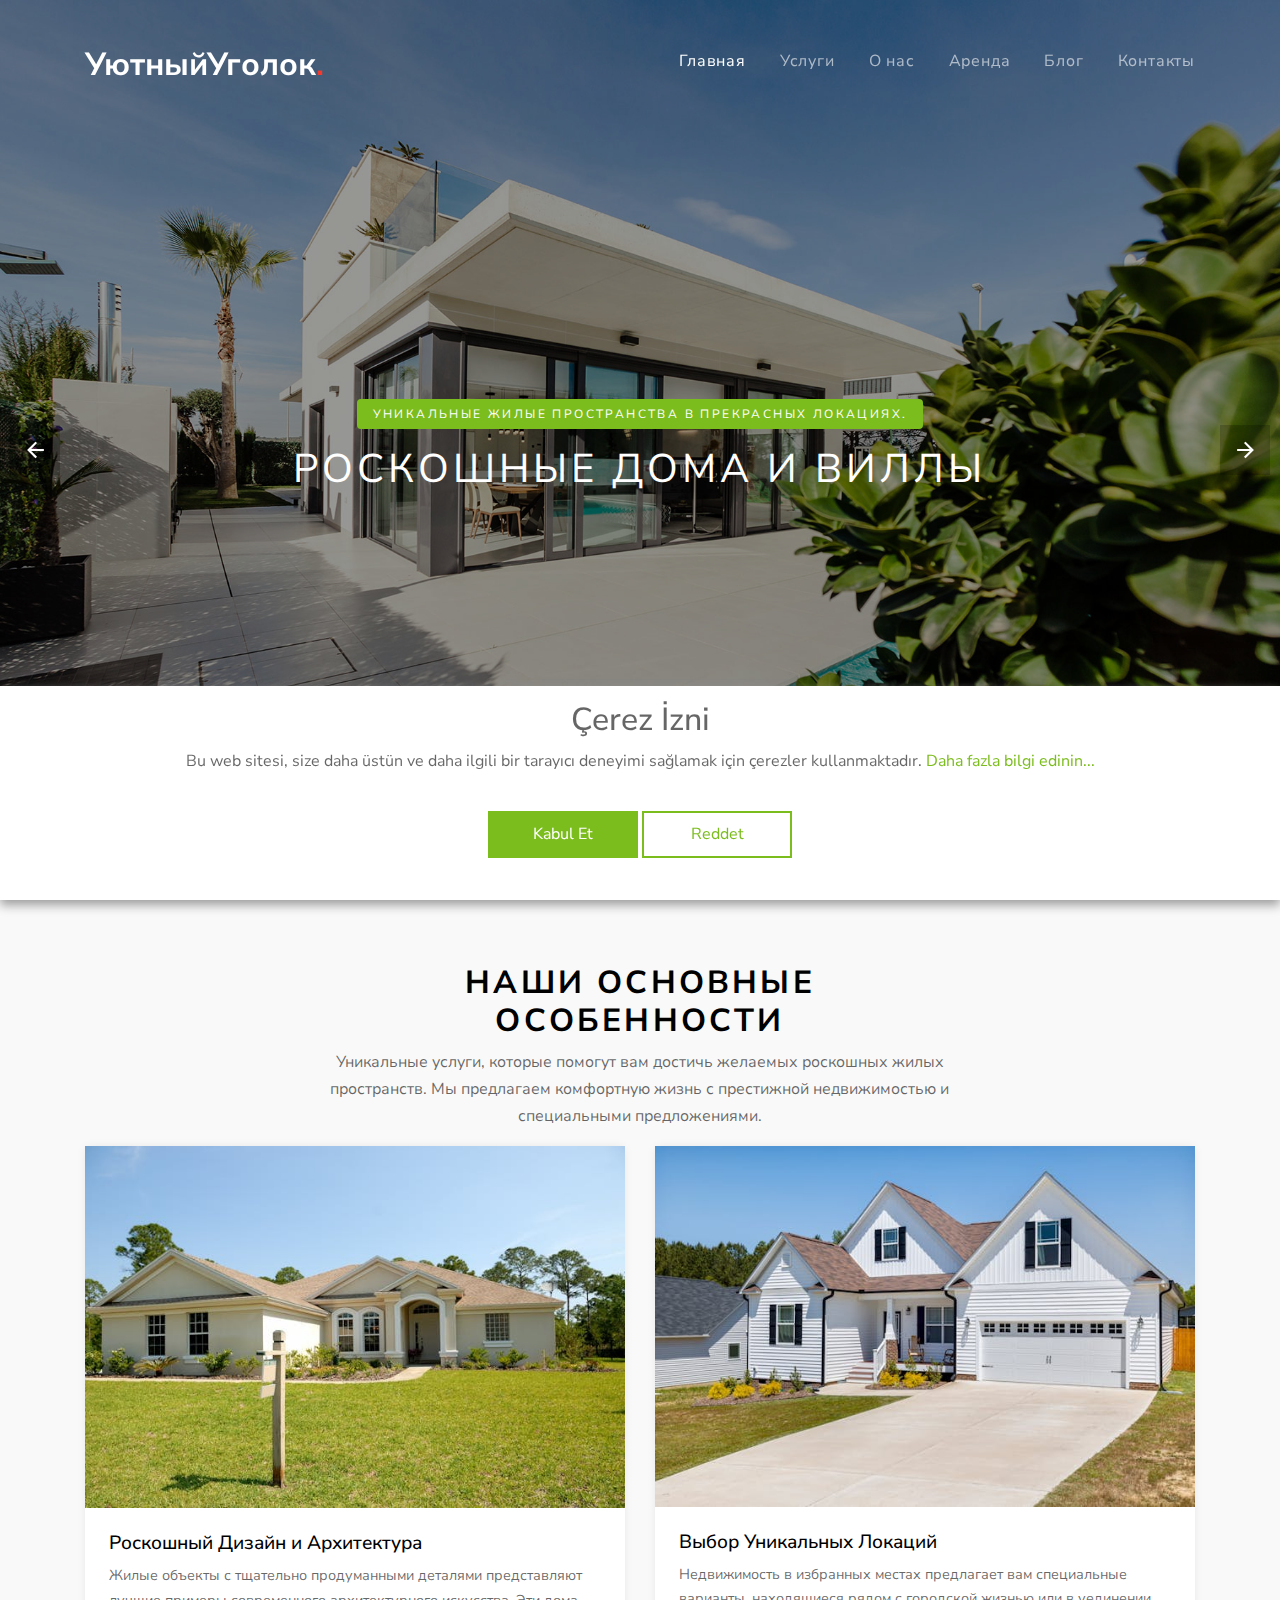
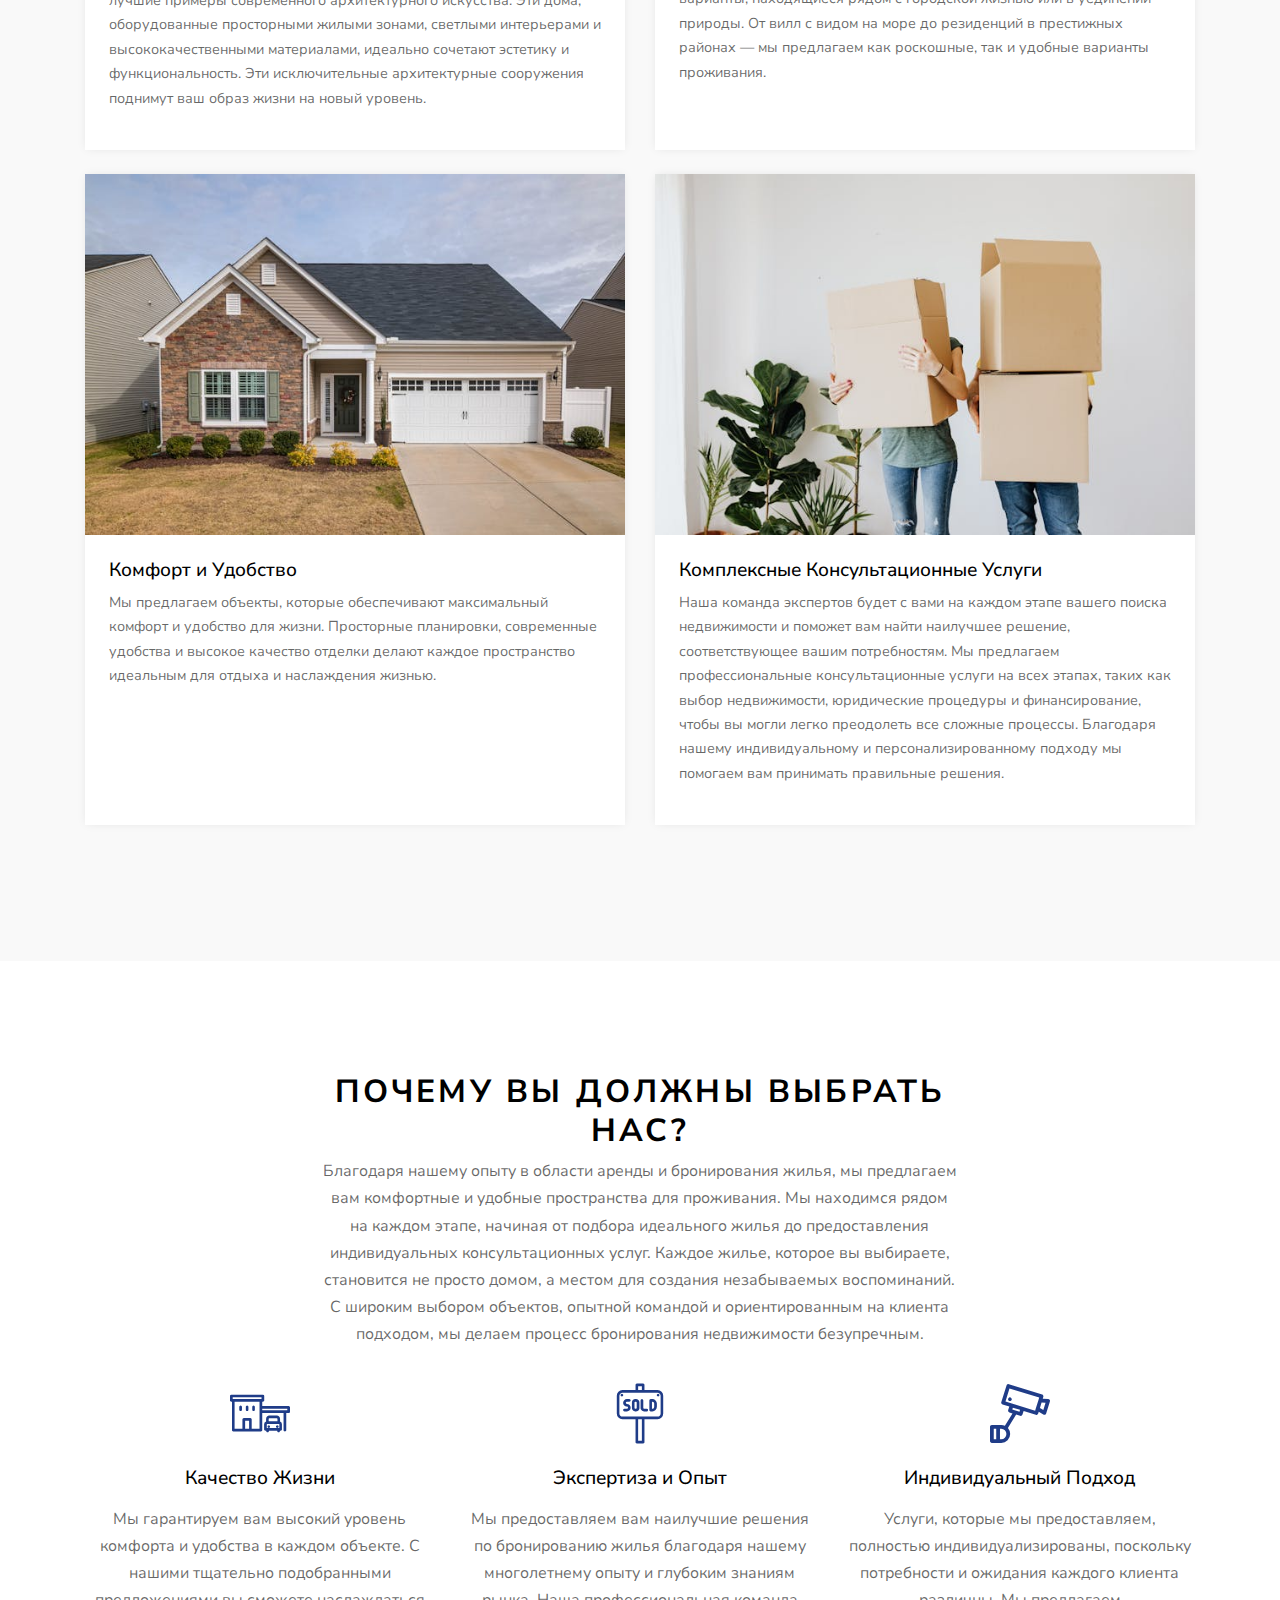
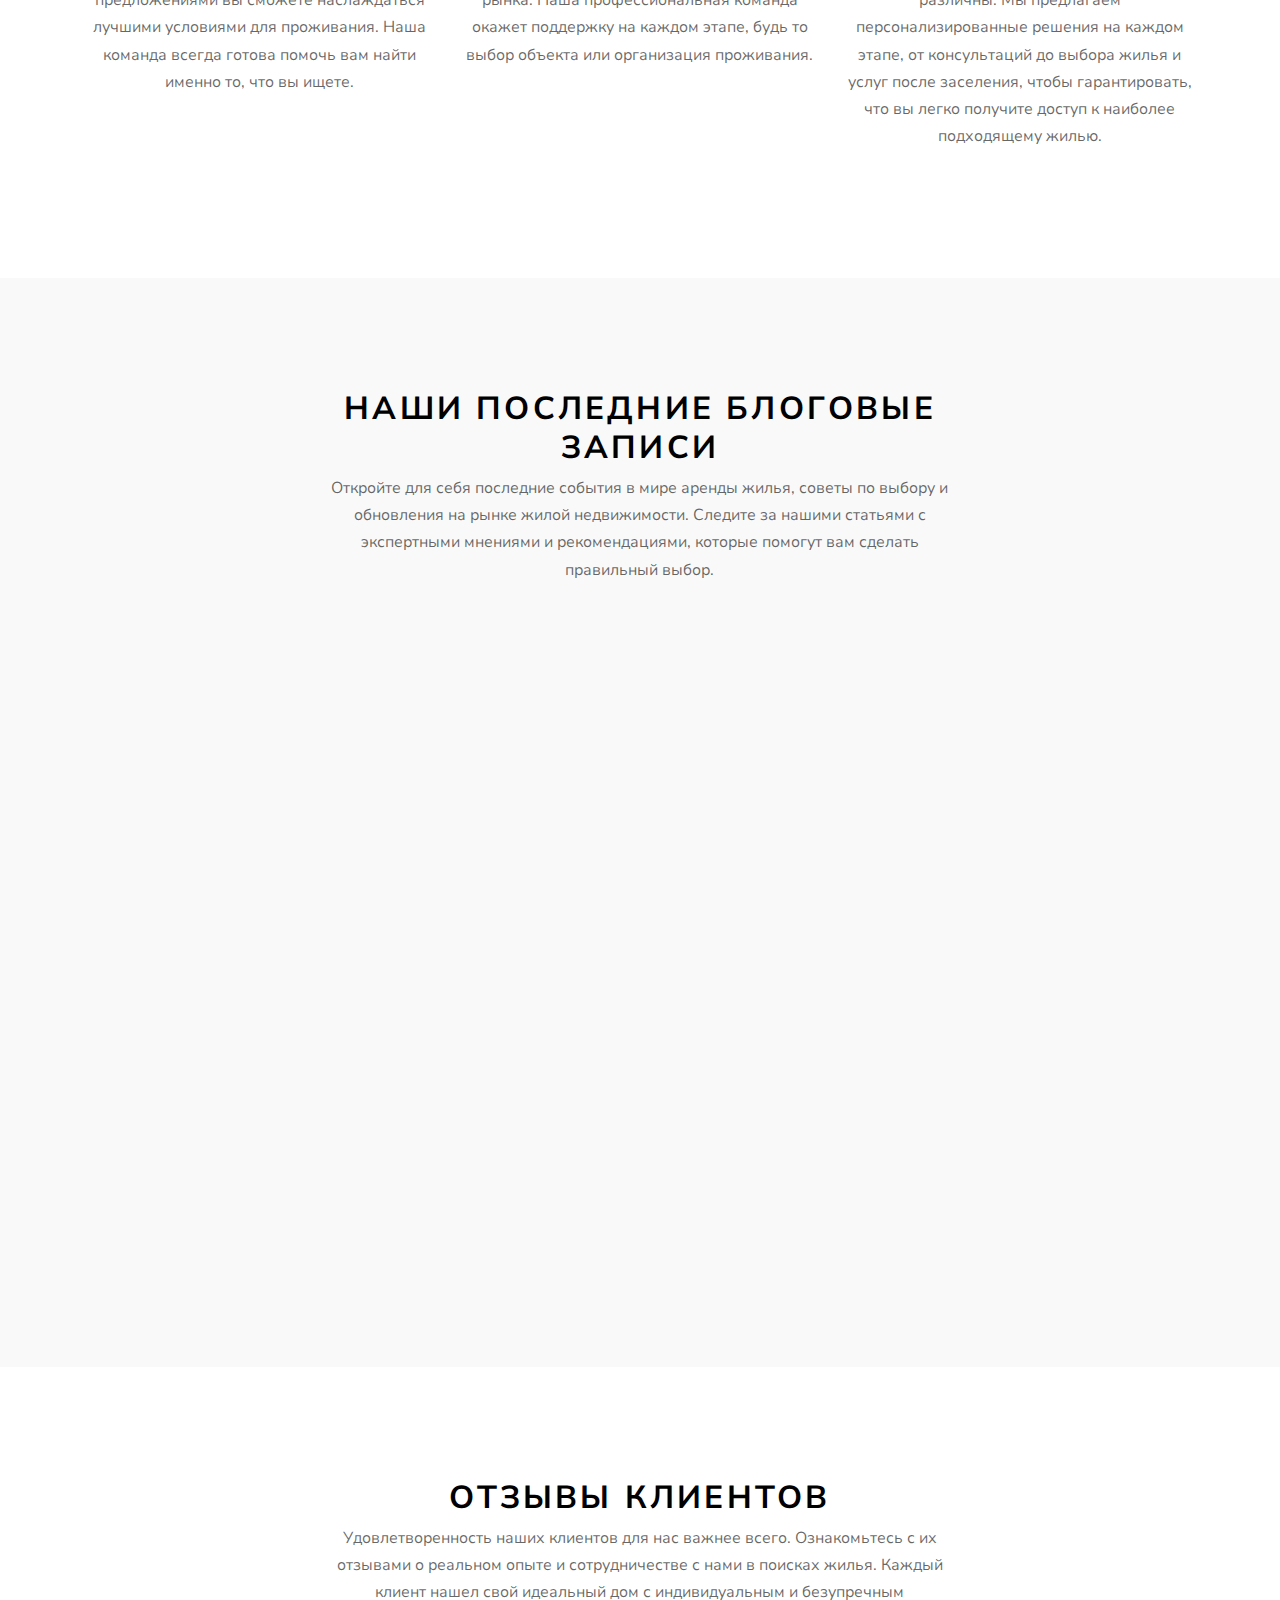
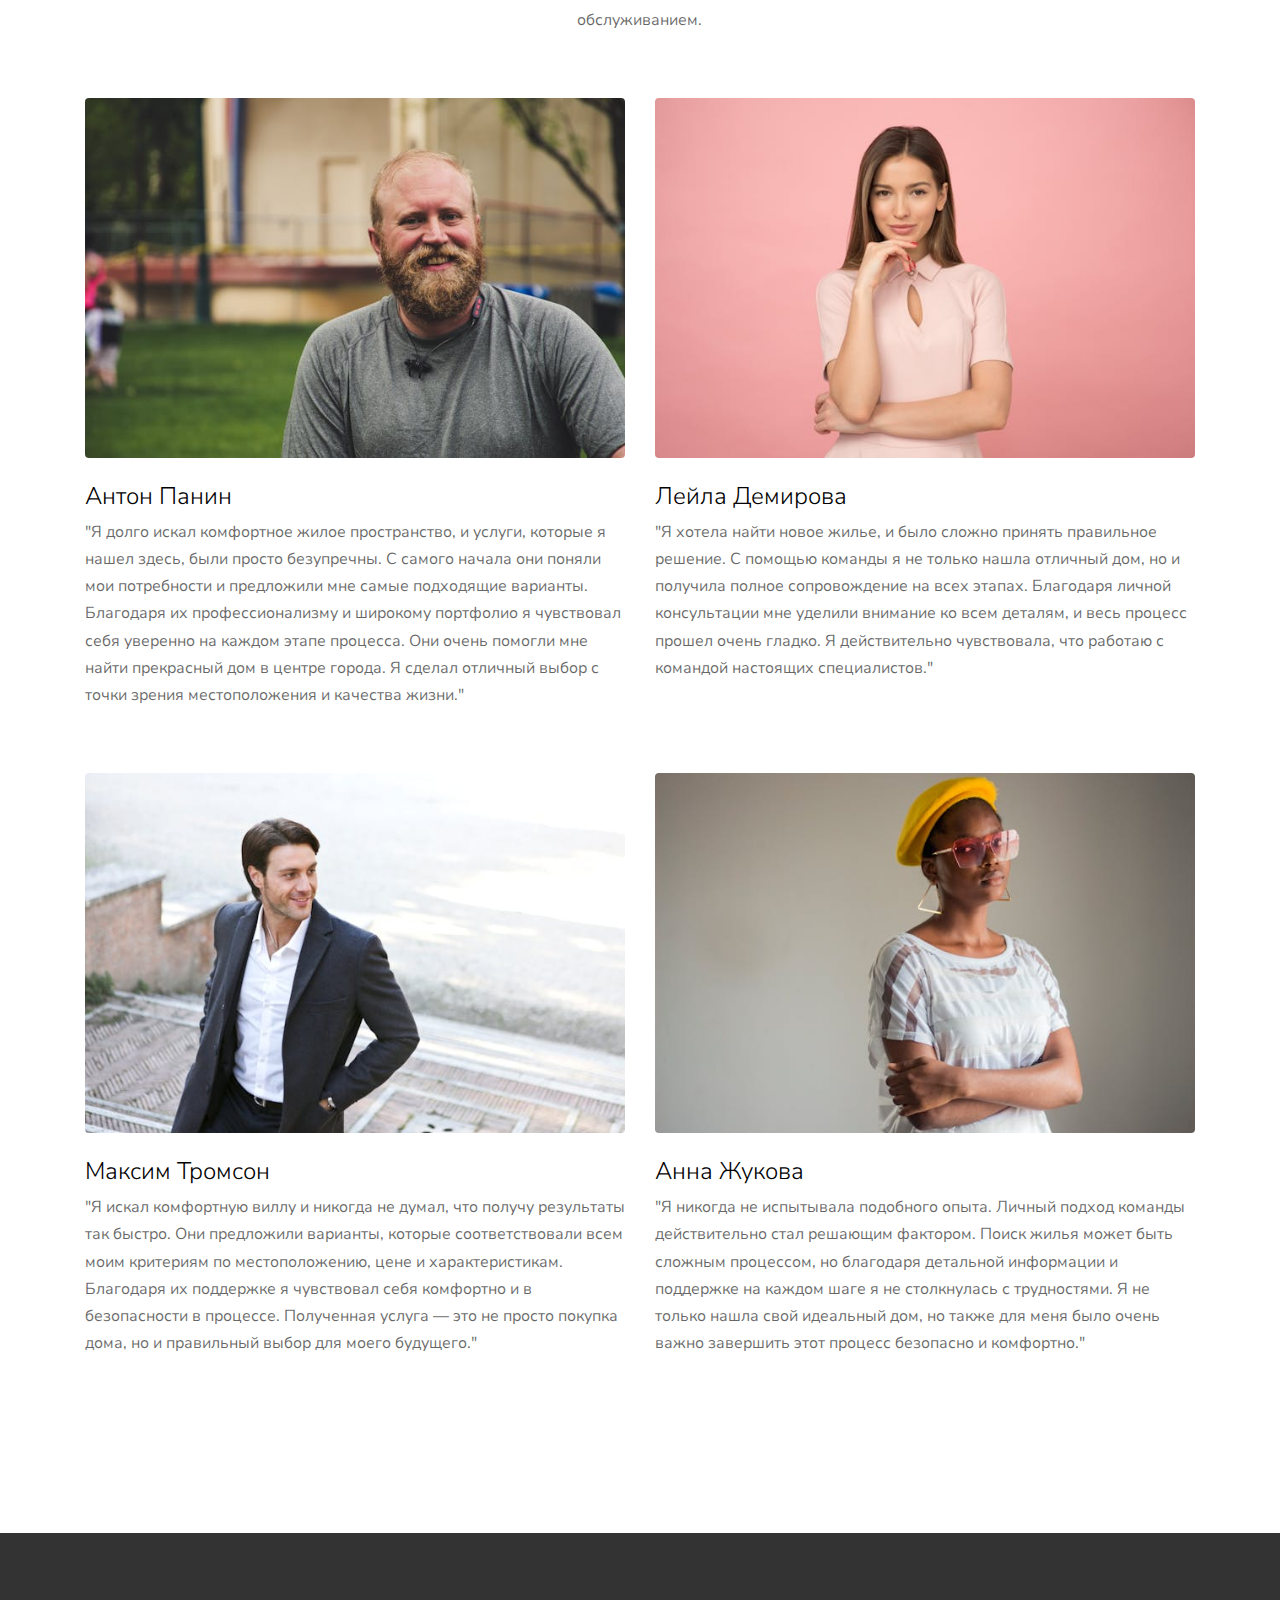
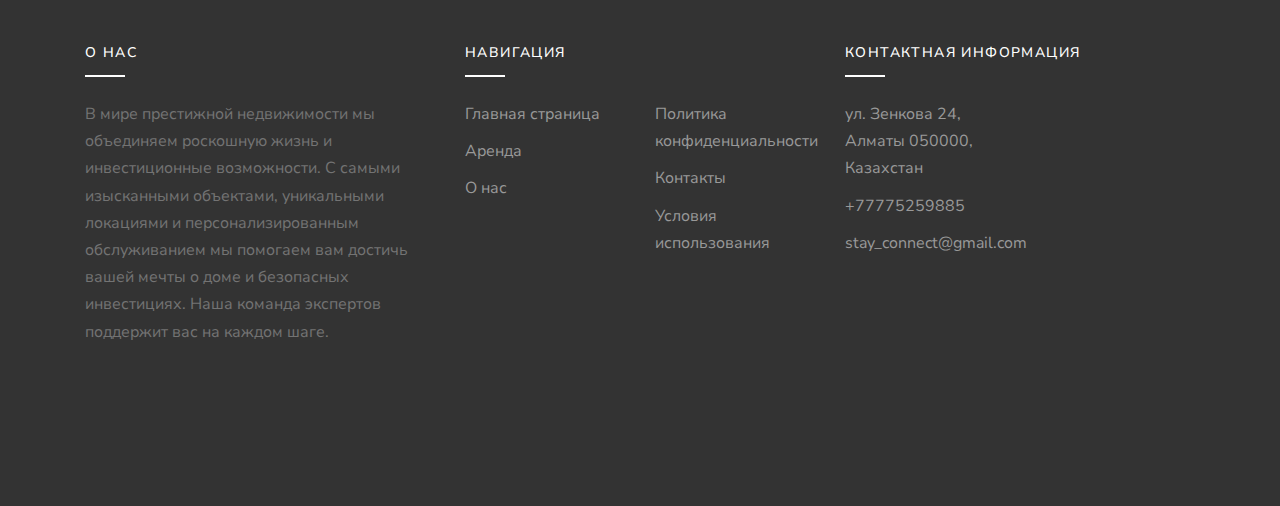
==== index.html @ a582f9ed "WIP" ====
<!DOCTYPE html>
<html lang="en">
    <head>
        <title>УютныйУголок</title>
        <meta charset="utf-8" />
        <meta
            name="viewport"
            content="width=device-width, initial-scale=1, shrink-to-fit=no"
        />

        <link
            rel="stylesheet"
            href="https://fonts.googleapis.com/css?family=Nunito+Sans:200,300,400,700,900|Roboto+Mono:300,400,500"
        />
        <link rel="stylesheet" href="fonts/icomoon/style.css" />

        <link rel="shortcut icon" href="images/logo.png" type="image/x-icon" />

        <link rel="stylesheet" href="css/bootstrap.min.css" />
        <link rel="stylesheet" href="css/magnific-popup.css" />
        <link rel="stylesheet" href="css/jquery-ui.css" />
        <link rel="stylesheet" href="css/owl.carousel.min.css" />
        <link rel="stylesheet" href="css/owl.theme.default.min.css" />
        <link rel="stylesheet" href="css/bootstrap-datepicker.css" />
        <link rel="stylesheet" href="css/mediaelementplayer.css" />
        <link rel="stylesheet" href="css/animate.css" />
        <link rel="stylesheet" href="fonts/flaticon/font/flaticon.css" />
        <link rel="stylesheet" href="css/fl-bigmug-line.css" />

        <link rel="stylesheet" href="css/aos.css" />

        <link rel="stylesheet" href="css/style.css" />
    </head>
    <body>
        <div class="site-loader"></div>

        <div class="site-wrap">
            <div class="site-mobile-menu">
                <div class="site-mobile-menu-header">
                    <div class="site-mobile-menu-close mt-3">
                        <span class="icon-close2 js-menu-toggle"></span>
                    </div>
                </div>
                <div class="site-mobile-menu-body"></div>
            </div>
            <!-- .site-mobile-menu -->

            <div class="site-navbar mt-4">
                <div class="container py-1">
                    <div class="row align-items-center">
                        <div class="col-8 col-md-8 col-lg-4">
                            <h1 class="mb-0">
                                <a href="index.html" class="text-white h2 mb-0">
                                    <strong>
                                        УютныйУголок<span class="text-danger"
                                            >.</span
                                        >
                                    </strong>
                                </a>
                            </h1>
                        </div>
                        <div class="col-4 col-md-4 col-lg-8">
                            <nav
                                class="site-navigation text-right text-md-right"
                                role="navigation"
                            >
                                <div
                                    class="d-inline-block d-lg-none ml-md-0 mr-auto py-3"
                                >
                                    <a
                                        href="#"
                                        class="site-menu-toggle js-menu-toggle text-white"
                                    >
                                        <span class="icon-menu h3"></span>
                                    </a>
                                </div>

                                <ul
                                    class="site-menu js-clone-nav d-none d-lg-block"
                                >
                                    <li class="active">
                                        <a href="index.html">Главная</a>
                                    </li>
                                    <li>
                                        <a href="service.html">Услуги</a>
                                    </li>
                                    <li><a href="about.html">О нас</a></li>
                                    <li><a href="rent.html">Аренда</a></li>
                                    <li><a href="blog.html">Блог</a></li>
                                    <li><a href="contact.html">Контакты</a></li>
                                </ul>
                            </nav>
                        </div>
                    </div>
                </div>
            </div>
        </div>

        <div class="slide-one-item home-slider owl-carousel">
            <div
                class="site-blocks-cover overlay"
                style="background-image: url(images/hero_bg_1.jpg)"
                data-aos="fade"
                data-stellar-background-ratio="0.5"
            >
                <div class="container">
                    <div
                        class="row align-items-center justify-content-center text-center"
                    >
                        <div class="col-md-10">
                            <span
                                class="d-inline-block bg-success text-white px-3 mb-3 property-offer-type rounded"
                                >Уникальные жилые пространства в прекрасных
                                локациях.
                            </span>
                            <h1 class="mb-2">Роскошные Дома и Виллы</h1>
                        </div>
                    </div>
                </div>
            </div>

            <div
                class="site-blocks-cover overlay"
                style="background-image: url(images/hero_bg_2.jpg)"
                data-aos="fade"
                data-stellar-background-ratio="0.5"
            >
                <div class="container">
                    <div
                        class="row align-items-center justify-content-center text-center"
                    >
                        <div class="col-md-10">
                            <span
                                class="d-inline-block bg-danger text-white px-3 mb-3 property-offer-type rounded"
                                >Недвижимость, объединяющая инвестиции и
                                комфорт.</span
                            >
                            <h1 class="mb-2">
                                Престижные Предложения Недвижимости
                            </h1>
                        </div>
                    </div>
                </div>
            </div>
        </div>

        <div class="site-section site-section-sm bg-light">
            <div class="container">
                <div class="row justify-content-center">
                    <div class="col-md-7 text-center">
                        <div class="site-section-title">
                            <h2>Наши Основные Особенности</h2>
                        </div>
                        <p>
                            Уникальные услуги, которые помогут вам достичь
                            желаемых роскошных жилых пространств. Мы предлагаем
                            комфортную жизнь с престижной недвижимостью и
                            специальными предложениями.
                        </p>
                    </div>
                </div>
                <div class="row mb-5">
                    <div class="col-md-6 col-lg-6 mb-4">
                        <div class="property-entry h-100">
                            <a class="property-thumbnail">
                                <img
                                    src="images/feature-1.jpg"
                                    alt="Изображение"
                                    class="img-fluid"
                                />
                            </a>
                            <div class="p-4 property-body">
                                <h2 class="property-title">
                                    <a>Роскошный Дизайн и Архитектура</a>
                                </h2>
                                <span class="property-location d-block mb-3">
                                    Жилые объекты с тщательно продуманными
                                    деталями представляют лучшие примеры
                                    современного архитектурного искусства. Эти
                                    дома, оборудованные просторными жилыми
                                    зонами, светлыми интерьерами и
                                    высококачественными материалами, идеально
                                    сочетают эстетику и функциональность. Эти
                                    исключительные архитектурные сооружения
                                    поднимут ваш образ жизни на новый уровень.
                                </span>
                            </div>
                        </div>
                    </div>

                    <div class="col-md-6 col-lg-6 mb-4">
                        <div class="property-entry h-100">
                            <a class="property-thumbnail">
                                <img
                                    src="images/feature-2.jpg"
                                    alt="Изображение"
                                    class="img-fluid"
                                />
                            </a>
                            <div class="p-4 property-body">
                                <h2 class="property-title">
                                    <a>Выбор Уникальных Локаций</a>
                                </h2>
                                <span class="property-location d-block mb-3">
                                    Недвижимость в избранных местах предлагает
                                    вам специальные варианты, находящиеся рядом
                                    с городской жизнью или в уединении природы.
                                    От вилл с видом на море до резиденций в
                                    престижных районах — мы предлагаем как
                                    роскошные, так и удобные варианты
                                    проживания.
                                </span>
                            </div>
                        </div>
                    </div>

                    <div class="col-md-6 col-lg-6 mb-4">
                        <div class="property-entry h-100">
                            <a class="property-thumbnail">
                                <img
                                    src="images/feature-3.jpg"
                                    alt="Изображение"
                                    class="img-fluid"
                                />
                            </a>
                            <div class="p-4 property-body">
                                <h2 class="property-title">
                                    <a>Комфорт и Удобство</a>
                                </h2>
                                <span class="property-location d-block mb-3">
                                    Мы предлагаем объекты, которые обеспечивают
                                    максимальный комфорт и удобство для жизни.
                                    Просторные планировки, современные удобства
                                    и высокое качество отделки делают каждое
                                    пространство идеальным для отдыха и
                                    наслаждения жизнью.
                                </span>
                            </div>
                        </div>
                    </div>

                    <div class="col-md-6 col-lg-6 mb-4">
                        <div class="property-entry h-100">
                            <a class="property-thumbnail">
                                <img
                                    src="images/feature-4.jpg"
                                    alt="Изображение"
                                    class="img-fluid"
                                />
                            </a>
                            <div class="p-4 property-body">
                                <h2 class="property-title">
                                    <a>Комплексные Консультационные Услуги</a>
                                </h2>
                                <span class="property-location d-block mb-3">
                                    Наша команда экспертов будет с вами на
                                    каждом этапе вашего поиска недвижимости и
                                    поможет вам найти наилучшее решение,
                                    соответствующее вашим потребностям. Мы
                                    предлагаем профессиональные консультационные
                                    услуги на всех этапах, таких как выбор
                                    недвижимости, юридические процедуры и
                                    финансирование, чтобы вы могли легко
                                    преодолеть все сложные процессы. Благодаря
                                    нашему индивидуальному и
                                    персонализированному подходу мы помогаем вам
                                    принимать правильные решения.
                                </span>
                            </div>
                        </div>
                    </div>
                </div>
            </div>
        </div>

        <div class="site-section">
            <div class="container">
                <div class="row justify-content-center">
                    <div class="col-md-7 text-center">
                        <div class="site-section-title">
                            <h2>Почему Вы Должны Выбрать Нас?</h2>
                        </div>
                        <p>
                            Благодаря нашему опыту в области аренды и
                            бронирования жилья, мы предлагаем вам комфортные и
                            удобные пространства для проживания. Мы находимся
                            рядом на каждом этапе, начиная от подбора идеального
                            жилья до предоставления индивидуальных
                            консультационных услуг. Каждое жилье, которое вы
                            выбираете, становится не просто домом, а местом для
                            создания незабываемых воспоминаний. С широким
                            выбором объектов, опытной командой и ориентированным
                            на клиента подходом, мы делаем процесс бронирования
                            недвижимости безупречным.
                        </p>
                    </div>
                </div>

                <div class="row">
                    <div class="col-md-6 col-lg-4">
                        <a href="#" class="service text-center">
                            <span class="icon flaticon-house"></span>
                            <h2 class="service-heading">Качество Жизни</h2>
                            <p>
                                Мы гарантируем вам высокий уровень комфорта и
                                удобства в каждом объекте. С нашими тщательно
                                подобранными предложениями вы сможете
                                наслаждаться лучшими условиями для проживания.
                                Наша команда всегда готова помочь вам найти
                                именно то, что вы ищете.
                            </p>
                        </a>
                    </div>
                    <div class="col-md-6 col-lg-4">
                        <a href="#" class="service text-center">
                            <span class="icon flaticon-sold"></span>
                            <h2 class="service-heading">Экспертиза и Опыт</h2>
                            <p>
                                Мы предоставляем вам наилучшие решения по
                                бронированию жилья благодаря нашему многолетнему
                                опыту и глубоким знаниям рынка. Наша
                                профессиональная команда окажет поддержку на
                                каждом этапе, будь то выбор объекта или
                                организация проживания.
                            </p>
                        </a>
                    </div>
                    <div class="col-md-6 col-lg-4">
                        <a href="#" class="service text-center">
                            <span class="icon flaticon-camera"></span>
                            <h2 class="service-heading">
                                Индивидуальный Подход
                            </h2>
                            <p>
                                Услуги, которые мы предоставляем, полностью
                                индивидуализированы, поскольку потребности и
                                ожидания каждого клиента различны. Мы предлагаем
                                персонализированные решения на каждом этапе, от
                                консультаций до выбора жилья и услуг после
                                заселения, чтобы гарантировать, что вы легко
                                получите доступ к наиболее подходящему жилью.
                            </p>
                        </a>
                    </div>
                </div>
            </div>
        </div>

        <div class="site-section bg-light">
            <div class="container">
                <div class="row justify-content-center mb-5">
                    <div class="col-md-7 text-center">
                        <div class="site-section-title">
                            <h2>Наши Последние Блоговые Записи</h2>
                        </div>
                        <p>
                            Откройте для себя последние события в мире аренды
                            жилья, советы по выбору и обновления на рынке жилой
                            недвижимости. Следите за нашими статьями с
                            экспертными мнениями и рекомендациями, которые
                            помогут вам сделать правильный выбор.
                        </p>
                    </div>
                </div>
                <div class="row">
                    <div
                        class="col-md-6 col-lg-4 mb-5"
                        data-aos="fade-up"
                        data-aos-delay="100"
                    >
                        <a href="#"
                            ><img
                                src="images/img_4.jpg"
                                alt="Image"
                                class="img-fluid"
                        /></a>
                        <div class="p-4 bg-white">
                            <span
                                class="d-block text-secondary small text-uppercase"
                                >10 июня 2024 года</span
                            >
                            <h2 class="h5 text-black mb-3">
                                <a href="#">
                                    Как Правильно Выбрать Жилье в 2024 Году</a
                                >
                            </h2>
                            <p>
                                В этом году узнайте, как выбрать идеальное жилье
                                для аренды. Мы рассматриваем ключевые аспекты,
                                которые помогут вам найти комфортное и
                                подходящее место для жизни. Подробности в нашей
                                блоговой записи.
                            </p>
                        </div>
                    </div>
                    <div
                        class="col-md-6 col-lg-4 mb-5"
                        data-aos="fade-up"
                        data-aos-delay="200"
                    >
                        <a href="#"
                            ><img
                                src="images/img_2.jpg"
                                alt="Image"
                                class="img-fluid"
                        /></a>
                        <div class="p-4 bg-white">
                            <span
                                class="d-block text-secondary small text-uppercase"
                                >20 января 2023 года</span
                            >
                            <h2 class="h5 text-black mb-3">
                                <a href="#"> Что Учитывать При Аренде Жилья </a>
                            </h2>
                            <p>
                                Аренда жилья может быть сложным процессом. В
                                нашей блоговой записи вы найдете важные моменты,
                                на которые стоит обратить внимание:
                                местоположение, инфраструктура и условия аренды.
                            </p>
                        </div>
                    </div>
                    <div
                        class="col-md-6 col-lg-4 mb-5"
                        data-aos="fade-up"
                        data-aos-delay="300"
                    >
                        <a href="#"
                            ><img
                                src="images/img_3.jpg"
                                alt="Image"
                                class="img-fluid"
                        /></a>
                        <div class="p-4 bg-white">
                            <span
                                class="d-block text-secondary small text-uppercase"
                                >11 мая 2022 года</span
                            >
                            <h2 class="h5 text-black mb-3">
                                <a href="#">
                                    Рынок Аренды Жилья: Что Ожидать в
                                    Будущем?</a
                                >
                            </h2>
                            <p>
                                Что ждет арендаторов на рынке жилой
                                недвижимости? Мы проводим анализ текущих трендов
                                и рекомендаций по выбору жилья. Узнайте, какие
                                факторы будут важны в будущем, прочитав нашу
                                статью.
                            </p>
                        </div>
                    </div>
                </div>
            </div>
        </div>

        <div class="site-section">
            <div class="container">
                <div class="row mb-5 justify-content-center">
                    <div class="col-md-7">
                        <div class="site-section-title text-center">
                            <h2>Отзывы Клиентов</h2>
                            <p>
                                Удовлетворенность наших клиентов для нас важнее
                                всего. Ознакомьтесь с их отзывами о реальном
                                опыте и сотрудничестве с нами в поисках жилья.
                                Каждый клиент нашел свой идеальный дом с
                                индивидуальным и безупречным обслуживанием.
                            </p>
                        </div>
                    </div>
                </div>
                <div class="row">
                    <div class="col-md-6 col-lg-6 mb-5 mb-lg-5">
                        <div class="team-member">
                            <img
                                src="images/client-1.jpg"
                                alt="Image"
                                class="img-fluid rounded mb-4"
                            />

                            <div class="text">
                                <h2
                                    class="mb-2 font-weight-light text-black h4"
                                >
                                    Антон Панин
                                </h2>

                                <p>
                                    "Я долго искал комфортное жилое
                                    пространство, и услуги, которые я нашел
                                    здесь, были просто безупречны. С самого
                                    начала они поняли мои потребности и
                                    предложили мне самые подходящие варианты.
                                    Благодаря их профессионализму и широкому
                                    портфолио я чувствовал себя уверенно на
                                    каждом этапе процесса. Они очень помогли мне
                                    найти прекрасный дом в центре города. Я
                                    сделал отличный выбор с точки зрения
                                    местоположения и качества жизни."
                                </p>
                            </div>
                        </div>
                    </div>

                    <div class="col-md-6 col-lg-6 mb-5 mb-lg-5">
                        <div class="team-member">
                            <img
                                src="images/client-2.jpg"
                                alt="Image"
                                class="img-fluid rounded mb-4"
                            />

                            <div class="text">
                                <h2
                                    class="mb-2 font-weight-light text-black h4"
                                >
                                    Лейла Демирова
                                </h2>
                                <p>
                                    "Я хотела найти новое жилье, и было сложно
                                    принять правильное решение. С помощью
                                    команды я не только нашла отличный дом, но и
                                    получила полное сопровождение на всех
                                    этапах. Благодаря личной консультации мне
                                    уделили внимание ко всем деталям, и весь
                                    процесс прошел очень гладко. Я действительно
                                    чувствовала, что работаю с командой
                                    настоящих специалистов."
                                </p>
                            </div>
                        </div>
                    </div>

                    <div class="col-md-6 col-lg-6 mb-5 mb-lg-5">
                        <div class="team-member">
                            <img
                                src="images/client-3.jpg"
                                alt="Image"
                                class="img-fluid rounded mb-4"
                            />

                            <div class="text">
                                <h2
                                    class="mb-2 font-weight-light text-black h4"
                                >
                                    Максим Тромсон
                                </h2>

                                <p>
                                    "Я искал комфортную виллу и никогда не
                                    думал, что получу результаты так быстро. Они
                                    предложили варианты, которые соответствовали
                                    всем моим критериям по местоположению, цене
                                    и характеристикам. Благодаря их поддержке я
                                    чувствовал себя комфортно и в безопасности в
                                    процессе. Полученная услуга — это не просто
                                    покупка дома, но и правильный выбор для
                                    моего будущего."
                                </p>
                            </div>
                        </div>
                    </div>

                    <div class="col-md-6 col-lg-6 mb-5 mb-lg-5">
                        <div class="team-member">
                            <img
                                src="images/client-4.jpg"
                                alt="Image"
                                class="img-fluid rounded mb-4"
                            />

                            <div class="text">
                                <h2
                                    class="mb-2 font-weight-light text-black h4"
                                >
                                    Анна Жукова
                                </h2>

                                <p>
                                    "Я никогда не испытывала подобного опыта.
                                    Личный подход команды действительно стал
                                    решающим фактором. Поиск жилья может быть
                                    сложным процессом, но благодаря детальной
                                    информации и поддержке на каждом шаге я не
                                    столкнулась с трудностями. Я не только нашла
                                    свой идеальный дом, но также для меня было
                                    очень важно завершить этот процесс безопасно
                                    и комфортно."
                                </p>
                            </div>
                        </div>
                    </div>
                </div>
            </div>
        </div>

        <footer class="site-footer">
            <div class="container">
                <div class="row">
                    <div class="col-lg-4">
                        <div class="mb-5">
                            <h3 class="footer-heading mb-4">О нас</h3>
                            <p>
                                В мире престижной недвижимости мы объединяем
                                роскошную жизнь и инвестиционные возможности. С
                                самыми изысканными объектами, уникальными
                                локациями и персонализированным обслуживанием мы
                                помогаем вам достичь вашей мечты о доме и
                                безопасных инвестициях. Наша команда экспертов
                                поддержит вас на каждом шаге.
                            </p>
                        </div>
                    </div>
                    <div class="col-lg-4 mb-5 mb-lg-0">
                        <div class="row mb-5">
                            <div class="col-md-12">
                                <h3 class="footer-heading mb-4">Навигация</h3>
                            </div>
                            <div class="col-md-6 col-lg-6">
                                <ul class="list-unstyled">
                                    <li>
                                        <a href="index.html"
                                            >Главная страница</a
                                        >
                                    </li>
                                    <li><a href="rent.html">Аренда</a></li>
                                    <li><a href="about.html">О нас</a></li>
                                </ul>
                            </div>
                            <div class="col-md-6 col-lg-6">
                                <ul class="list-unstyled">
                                    <li>
                                        <a href="privacy-policy.html"
                                            >Политика конфиденциальности</a
                                        >
                                    </li>
                                    <li><a href="contact.html">Контакты</a></li>
                                    <li>
                                        <a href="terms-of-use.html"
                                            >Условия использования</a
                                        >
                                    </li>
                                </ul>
                            </div>
                        </div>
                    </div>

                    <div class="col-lg-4 mb-5 mb-lg-0">
                        <div class="row mb-5">
                            <div class="col-md-12">
                                <h3 class="footer-heading mb-4">
                                    Контактная информация
                                </h3>
                            </div>
                            <div class="col-md-6 col-lg-6">
                                <ul class="list-unstyled">
                                    <li>
                                        <a href="index.html"
                                            >ул. Зенкова 24, Алматы 050000,
                                            Казахстан</a
                                        >
                                    </li>
                                    <li>
                                        <a href="tel:+902122224545"
                                            >+77775259885</a
                                        >
                                    </li>
                                    <li>
                                        <a href="mailto:elit__evler@gmail.com"
                                            >stay_connect@gmail.com</a
                                        >
                                    </li>
                                </ul>
                            </div>
                        </div>
                    </div>
                </div>
            </div>
        </footer>

        <!-- Cookie banner -->
        <div class="cookie-wrapper show">
            <div>
                <i class="bx bx-cookie"></i>
                <h2 style="text-align: center">Çerez İzni</h2>
            </div>

            <div class="data">
                <p>
                    Bu web sitesi, size daha üstün ve daha ilgili bir tarayıcı
                    deneyimi sağlamak için çerezler kullanmaktadır.
                    <a href="terms-of-use.html">Daha fazla bilgi edinin...</a>
                </p>
            </div>

            <div class="buttons">
                <button class="cookie-button" id="acceptBtn">Kabul Et</button>
                <button class="cookie-button" id="declineBtn">Reddet</button>
            </div>
        </div>
        <!-- End Cookie banner -->

        <script src="js/jquery-3.3.1.min.js"></script>
        <script src="js/jquery-migrate-3.0.1.min.js"></script>
        <script src="js/jquery-ui.js"></script>
        <script src="js/popper.min.js"></script>
        <script src="js/bootstrap.min.js"></script>
        <script src="js/owl.carousel.min.js"></script>
        <script src="js/mediaelement-and-player.min.js"></script>
        <script src="js/jquery.stellar.min.js"></script>
        <script src="js/jquery.countdown.min.js"></script>
        <script src="js/jquery.magnific-popup.min.js"></script>
        <script src="js/bootstrap-datepicker.min.js"></script>
        <script src="js/aos.js"></script>

        <script src="js/main.js"></script>
        <script src="js/cookiebanner.js"></script>
    </body>
</html>
---- fonts/icomoon/style.css ----
@font-face {
  font-family: 'icomoon';
  src:  url('fonts/icomoon.eot?10si43');
  src:  url('fonts/icomoon.eot?10si43#iefix') format('embedded-opentype'),
    url('fonts/icomoon.ttf?10si43') format('truetype'),
    url('fonts/icomoon.woff?10si43') format('woff'),
    url('fonts/icomoon.svg?10si43#icomoon') format('svg');
  font-weight: normal;
  font-style: normal;
}

[class^="icon-"], [class*=" icon-"] {
  /* use !important to prevent issues with browser extensions that change fonts */
  font-family: 'icomoon' !important;
  speak: none;
  font-style: normal;
  font-weight: normal;
  font-variant: normal;
  text-transform: none;
  line-height: 1;

  /* Better Font Rendering =========== */
  -webkit-font-smoothing: antialiased;
  -moz-osx-font-smoothing: grayscale;
}

.icon-asterisk:before {
  content: "\f069";
}
.icon-plus:before {
  content: "\f067";
}
.icon-question:before {
  content: "\f128";
}
.icon-minus:before {
  content: "\f068";
}
.icon-glass:before {
  content: "\f000";
}
.icon-music:before {
  content: "\f001";
}
.icon-search:before {
  content: "\f002";
}
.icon-envelope-o:before {
  content: "\f003";
}
.icon-heart:before {
  content: "\f004";
}
.icon-star:before {
  content: "\f005";
}
.icon-star-o:before {
  content: "\f006";
}
.icon-user:before {
  content: "\f007";
}
.icon-film:before {
  content: "\f008";
}
.icon-th-large:before {
  content: "\f009";
}
.icon-th:before {
  content: "\f00a";
}
.icon-th-list:before {
  content: "\f00b";
}
.icon-check:before {
  content: "\f00c";
}
.icon-close:before {
  content: "\f00d";
}
.icon-remove:before {
  content: "\f00d";
}
.icon-times:before {
  content: "\f00d";
}
.icon-search-plus:before {
  content: "\f00e";
}
.icon-search-minus:before {
  content: "\f010";
}
.icon-power-off:before {
  content: "\f011";
}
.icon-signal:before {
  content: "\f012";
}
.icon-cog:before {
  content: "\f013";
}
.icon-gear:before {
  content: "\f013";
}
.icon-trash-o:before {
  content: "\f014";
}
.icon-home:before {
  content: "\f015";
}
.icon-file-o:before {
  content: "\f016";
}
.icon-clock-o:before {
  content: "\f017";
}
.icon-road:before {
  content: "\f018";
}
.icon-download:before {
  content: "\f019";
}
.icon-arrow-circle-o-down:before {
  content: "\f01a";
}
.icon-arrow-circle-o-up:before {
  content: "\f01b";
}
.icon-inbox:before {
  content: "\f01c";
}
.icon-play-circle-o:before {
  content: "\f01d";
}
.icon-repeat:before {
  content: "\f01e";
}
.icon-rotate-right:before {
  content: "\f01e";
}
.icon-refresh:before {
  content: "\f021";
}
.icon-list-alt:before {
  content: "\f022";
}
.icon-lock:before {
  content: "\f023";
}
.icon-flag:before {
  content: "\f024";
}
.icon-headphones:before {
  content: "\f025";
}
.icon-volume-off:before {
  content: "\f026";
}
.icon-volume-down:before {
  content: "\f027";
}
.icon-volume-up:before {
  content: "\f028";
}
.icon-qrcode:before {
  content: "\f029";
}
.icon-barcode:before {
  content: "\f02a";
}
.icon-tag:before {
  content: "\f02b";
}
.icon-tags:before {
  content: "\f02c";
}
.icon-book:before {
  content: "\f02d";
}
.icon-bookmark:before {
  content: "\f02e";
}
.icon-print:before {
  content: "\f02f";
}
.icon-camera:before {
  content: "\f030";
}
.icon-font:before {
  content: "\f031";
}
.icon-bold:before {
  content: "\f032";
}
.icon-italic:before {
  content: "\f033";
}
.icon-text-height:before {
  content: "\f034";
}
.icon-text-width:before {
  content: "\f035";
}
.icon-align-left:before {
  content: "\f036";
}
.icon-align-center:before {
  content: "\f037";
}
.icon-align-right:before {
  content: "\f038";
}
.icon-align-justify:before {
  content: "\f039";
}
.icon-list:before {
  content: "\f03a";
}
.icon-dedent:before {
  content: "\f03b";
}
.icon-outdent:before {
  content: "\f03b";
}
.icon-indent:before {
  content: "\f03c";
}
.icon-video-camera:before {
  content: "\f03d";
}
.icon-image:before {
  content: "\f03e";
}
.icon-photo:before {
  content: "\f03e";
}
.icon-picture-o:before {
  content: "\f03e";
}
.icon-pencil:before {
  content: "\f040";
}
.icon-map-marker:before {
  content: "\f041";
}
.icon-adjust:before {
  content: "\f042";
}
.icon-tint:before {
  content: "\f043";
}
.icon-edit:before {
  content: "\f044";
}
.icon-pencil-square-o:before {
  content: "\f044";
}
.icon-share-square-o:before {
  content: "\f045";
}
.icon-check-square-o:before {
  content: "\f046";
}
.icon-arrows:before {
  content: "\f047";
}
.icon-step-backward:before {
  content: "\f048";
}
.icon-fast-backward:before {
  content: "\f049";
}
.icon-backward:before {
  content: "\f04a";
}
.icon-play:before {
  content: "\f04b";
}
.icon-pause:before {
  content: "\f04c";
}
.icon-stop:before {
  content: "\f04d";
}
.icon-forward:before {
  content: "\f04e";
}
.icon-fast-forward:before {
  content: "\f050";
}
.icon-step-forward:before {
  content: "\f051";
}
.icon-eject:before {
  content: "\f052";
}
.icon-chevron-left:before {
  content: "\f053";
}
.icon-chevron-right:before {
  content: "\f054";
}
.icon-plus-circle:before {
  content: "\f055";
}
.icon-minus-circle:before {
  content: "\f056";
}
.icon-times-circle:before {
  content: "\f057";
}
.icon-check-circle:before {
  content: "\f058";
}
.icon-question-circle:before {
  content: "\f059";
}
.icon-info-circle:before {
  content: "\f05a";
}
.icon-crosshairs:before {
  content: "\f05b";
}
.icon-times-circle-o:before {
  content: "\f05c";
}
.icon-check-circle-o:before {
  content: "\f05d";
}
.icon-ban:before {
  content: "\f05e";
}
.icon-arrow-left:before {
  content: "\f060";
}
.icon-arrow-right:before {
  content: "\f061";
}
.icon-arrow-up:before {
  content: "\f062";
}
.icon-arrow-down:before {
  content: "\f063";
}
.icon-mail-forward:before {
  content: "\f064";
}
.icon-share:before {
  content: "\f064";
}
.icon-expand:before {
  content: "\f065";
}
.icon-compress:before {
  content: "\f066";
}
.icon-exclamation-circle:before {
  content: "\f06a";
}
.icon-gift:before {
  content: "\f06b";
}
.icon-leaf:before {
  content: "\f06c";
}
.icon-fire:before {
  content: "\f06d";
}
.icon-eye:before {
  content: "\f06e";
}
.icon-eye-slash:before {
  content: "\f070";
}
.icon-exclamation-triangle:before {
  content: "\f071";
}
.icon-warning:before {
  content: "\f071";
}
.icon-plane:before {
  content: "\f072";
}
.icon-calendar:before {
  content: "\f073";
}
.icon-random:before {
  content: "\f074";
}
.icon-comment:before {
  content: "\f075";
}
.icon-magnet:before {
  content: "\f076";
}
.icon-chevron-up:before {
  content: "\f077";
}
.icon-chevron-down:before {
  content: "\f078";
}
.icon-retweet:before {
  content: "\f079";
}
.icon-shopping-cart:before {
  content: "\f07a";
}
.icon-folder:before {
  content: "\f07b";
}
.icon-folder-open:before {
  content: "\f07c";
}
.icon-arrows-v:before {
  content: "\f07d";
}
.icon-arrows-h:before {
  content: "\f07e";
}
.icon-bar-chart:before {
  content: "\f080";
}
.icon-bar-chart-o:before {
  content: "\f080";
}
.icon-twitter-square:before {
  content: "\f081";
}
.icon-facebook-square:before {
  content: "\f082";
}
.icon-camera-retro:before {
  content: "\f083";
}
.icon-key:before {
  content: "\f084";
}
.icon-cogs:before {
  content: "\f085";
}
.icon-gears:before {
  content: "\f085";
}
.icon-comments:before {
  content: "\f086";
}
.icon-thumbs-o-up:before {
  content: "\f087";
}
.icon-thumbs-o-down:before {
  content: "\f088";
}
.icon-star-half:before {
  content: "\f089";
}
.icon-heart-o:before {
  content: "\f08a";
}
.icon-sign-out:before {
  content: "\f08b";
}
.icon-linkedin-square:before {
  content: "\f08c";
}
.icon-thumb-tack:before {
  content: "\f08d";
}
.icon-external-link:before {
  content: "\f08e";
}
.icon-sign-in:before {
  content: "\f090";
}
.icon-trophy:before {
  content: "\f091";
}
.icon-github-square:before {
  content: "\f092";
}
.icon-upload:before {
  content: "\f093";
}
.icon-lemon-o:before {
  content: "\f094";
}
.icon-phone:before {
  content: "\f095";
}
.icon-square-o:before {
  content: "\f096";
}
.icon-bookmark-o:before {
  content: "\f097";
}
.icon-phone-square:before {
  content: "\f098";
}
.icon-twitter:before {
  content: "\f099";
}
.icon-facebook:before {
  content: "\f09a";
}
.icon-facebook-f:before {
  content: "\f09a";
}
.icon-github:before {
  content: "\f09b";
}
.icon-unlock:before {
  content: "\f09c";
}
.icon-credit-card:before {
  content: "\f09d";
}
.icon-feed:before {
  content: "\f09e";
}
.icon-rss:before {
  content: "\f09e";
}
.icon-hdd-o:before {
  content: "\f0a0";
}
.icon-bullhorn:before {
  content: "\f0a1";
}
.icon-bell-o:before {
  content: "\f0a2";
}
.icon-certificate:before {
  content: "\f0a3";
}
.icon-hand-o-right:before {
  content: "\f0a4";
}
.icon-hand-o-left:before {
  content: "\f0a5";
}
.icon-hand-o-up:before {
  content: "\f0a6";
}
.icon-hand-o-down:before {
  content: "\f0a7";
}
.icon-arrow-circle-left:before {
  content: "\f0a8";
}
.icon-arrow-circle-right:before {
  content: "\f0a9";
}
.icon-arrow-circle-up:before {
  content: "\f0aa";
}
.icon-arrow-circle-down:before {
  content: "\f0ab";
}
.icon-globe:before {
  content: "\f0ac";
}
.icon-wrench:before {
  content: "\f0ad";
}
.icon-tasks:before {
  content: "\f0ae";
}
.icon-filter:before {
  content: "\f0b0";
}
.icon-briefcase:before {
  content: "\f0b1";
}
.icon-arrows-alt:before {
  content: "\f0b2";
}
.icon-group:before {
  content: "\f0c0";
}
.icon-users:before {
  content: "\f0c0";
}
.icon-chain:before {
  content: "\f0c1";
}
.icon-link:before {
  content: "\f0c1";
}
.icon-cloud:before {
  content: "\f0c2";
}
.icon-flask:before {
  content: "\f0c3";
}
.icon-cut:before {
  content: "\f0c4";
}
.icon-scissors:before {
  content: "\f0c4";
}
.icon-copy:before {
  content: "\f0c5";
}
.icon-files-o:before {
  content: "\f0c5";
}
.icon-paperclip:before {
  content: "\f0c6";
}
.icon-floppy-o:before {
  content: "\f0c7";
}
.icon-save:before {
  content: "\f0c7";
}
.icon-square:before {
  content: "\f0c8";
}
.icon-bars:before {
  content: "\f0c9";
}
.icon-navicon:before {
  content: "\f0c9";
}
.icon-reorder:before {
  content: "\f0c9";
}
.icon-list-ul:before {
  content: "\f0ca";
}
.icon-list-ol:before {
  content: "\f0cb";
}
.icon-strikethrough:before {
  content: "\f0cc";
}
.icon-underline:before {
  content: "\f0cd";
}
.icon-table:before {
  content: "\f0ce";
}
.icon-magic:before {
  content: "\f0d0";
}
.icon-truck:before {
  content: "\f0d1";
}
.icon-pinterest:before {
  content: "\f0d2";
}
.icon-pinterest-square:before {
  content: "\f0d3";
}
.icon-google-plus-square:before {
  content: "\f0d4";
}
.icon-google-plus:before {
  content: "\f0d5";
}
.icon-money:before {
  content: "\f0d6";
}
.icon-caret-down:before {
  content: "\f0d7";
}
.icon-caret-up:before {
  content: "\f0d8";
}
.icon-caret-left:before {
  content: "\f0d9";
}
.icon-caret-right:before {
  content: "\f0da";
}
.icon-columns:before {
  content: "\f0db";
}
.icon-sort:before {
  content: "\f0dc";
}
.icon-unsorted:before {
  content: "\f0dc";
}
.icon-sort-desc:before {
  content: "\f0dd";
}
.icon-sort-down:before {
  content: "\f0dd";
}
.icon-sort-asc:before {
  content: "\f0de";
}
.icon-sort-up:before {
  content: "\f0de";
}
.icon-envelope:before {
  content: "\f0e0";
}
.icon-linkedin:before {
  content: "\f0e1";
}
.icon-rotate-left:before {
  content: "\f0e2";
}
.icon-undo:before {
  content: "\f0e2";
}
.icon-gavel:before {
  content: "\f0e3";
}
.icon-legal:before {
  content: "\f0e3";
}
.icon-dashboard:before {
  content: "\f0e4";
}
.icon-tachometer:before {
  content: "\f0e4";
}
.icon-comment-o:before {
  content: "\f0e5";
}
.icon-comments-o:before {
  content: "\f0e6";
}
.icon-bolt:before {
  content: "\f0e7";
}
.icon-flash:before {
  content: "\f0e7";
}
.icon-sitemap:before {
  content: "\f0e8";
}
.icon-umbrella:before {
  content: "\f0e9";
}
.icon-clipboard:before {
  content: "\f0ea";
}
.icon-paste:before {
  content: "\f0ea";
}
.icon-lightbulb-o:before {
  content: "\f0eb";
}
.icon-exchange:before {
  content: "\f0ec";
}
.icon-cloud-download:before {
  content: "\f0ed";
}
.icon-cloud-upload:before {
  content: "\f0ee";
}
.icon-user-md:before {
  content: "\f0f0";
}
.icon-stethoscope:before {
  content: "\f0f1";
}
.icon-suitcase:before {
  content: "\f0f2";
}
.icon-bell:before {
  content: "\f0f3";
}
.icon-coffee:before {
  content: "\f0f4";
}
.icon-cutlery:before {
  content: "\f0f5";
}
.icon-file-text-o:before {
  content: "\f0f6";
}
.icon-building-o:before {
  content: "\f0f7";
}
.icon-hospital-o:before {
  content: "\f0f8";
}
.icon-ambulance:before {
  content: "\f0f9";
}
.icon-medkit:before {
  content: "\f0fa";
}
.icon-fighter-jet:before {
  content: "\f0fb";
}
.icon-beer:before {
  content: "\f0fc";
}
.icon-h-square:before {
  content: "\f0fd";
}
.icon-plus-square:before {
  content: "\f0fe";
}
.icon-angle-double-left:before {
  content: "\f100";
}
.icon-angle-double-right:before {
  content: "\f101";
}
.icon-angle-double-up:before {
  content: "\f102";
}
.icon-angle-double-down:before {
  content: "\f103";
}
.icon-angle-left:before {
  content: "\f104";
}
.icon-angle-right:before {
  content: "\f105";
}
.icon-angle-up:before {
  content: "\f106";
}
.icon-angle-down:before {
  content: "\f107";
}
.icon-desktop:before {
  content: "\f108";
}
.icon-laptop:before {
  content: "\f109";
}
.icon-tablet:before {
  content: "\f10a";
}
.icon-mobile:before {
  content: "\f10b";
}
.icon-mobile-phone:before {
  content: "\f10b";
}
.icon-circle-o:before {
  content: "\f10c";
}
.icon-quote-left:before {
  content: "\f10d";
}
.icon-quote-right:before {
  content: "\f10e";
}
.icon-spinner:before {
  content: "\f110";
}
.icon-circle:before {
  content: "\f111";
}
.icon-mail-reply:before {
  content: "\f112";
}
.icon-reply:before {
  content: "\f112";
}
.icon-github-alt:before {
  content: "\f113";
}
.icon-folder-o:before {
  content: "\f114";
}
.icon-folder-open-o:before {
  content: "\f115";
}
.icon-smile-o:before {
  content: "\f118";
}
.icon-frown-o:before {
  content: "\f119";
}
.icon-meh-o:before {
  content: "\f11a";
}
.icon-gamepad:before {
  content: "\f11b";
}
.icon-keyboard-o:before {
  content: "\f11c";
}
.icon-flag-o:before {
  content: "\f11d";
}
.icon-flag-checkered:before {
  content: "\f11e";
}
.icon-terminal:before {
  content: "\f120";
}
.icon-code:before {
  content: "\f121";
}
.icon-mail-reply-all:before {
  content: "\f122";
}
.icon-reply-all:before {
  content: "\f122";
}
.icon-star-half-empty:before {
  content: "\f123";
}
.icon-star-half-full:before {
  content: "\f123";
}
.icon-star-half-o:before {
  content: "\f123";
}
.icon-location-arrow:before {
  content: "\f124";
}
.icon-crop:before {
  content: "\f125";
}
.icon-code-fork:before {
  content: "\f126";
}
.icon-chain-broken:before {
  content: "\f127";
}
.icon-unlink:before {
  content: "\f127";
}
.icon-info:before {
  content: "\f129";
}
.icon-exclamation:before {
  content: "\f12a";
}
.icon-superscript:before {
  content: "\f12b";
}
.icon-subscript:before {
  content: "\f12c";
}
.icon-eraser:before {
  content: "\f12d";
}
.icon-puzzle-piece:before {
  content: "\f12e";
}
.icon-microphone:before {
  content: "\f130";
}
.icon-microphone-slash:before {
  content: "\f131";
}
.icon-shield:before {
  content: "\f132";
}
.icon-calendar-o:before {
  content: "\f133";
}
.icon-fire-extinguisher:before {
  content: "\f134";
}
.icon-rocket:before {
  content: "\f135";
}
.icon-maxcdn:before {
  content: "\f136";
}
.icon-chevron-circle-left:before {
  content: "\f137";
}
.icon-chevron-circle-right:before {
  content: "\f138";
}
.icon-chevron-circle-up:before {
  content: "\f139";
}
.icon-chevron-circle-down:before {
  content: "\f13a";
}
.icon-html5:before {
  content: "\f13b";
}
.icon-css3:before {
  content: "\f13c";
}
.icon-anchor:before {
  content: "\f13d";
}
.icon-unlock-alt:before {
  content: "\f13e";
}
.icon-bullseye:before {
  content: "\f140";
}
.icon-ellipsis-h:before {
  content: "\f141";
}
.icon-ellipsis-v:before {
  content: "\f142";
}
.icon-rss-square:before {
  content: "\f143";
}
.icon-play-circle:before {
  content: "\f144";
}
.icon-ticket:before {
  content: "\f145";
}
.icon-minus-square:before {
  content: "\f146";
}
.icon-minus-square-o:before {
  content: "\f147";
}
.icon-level-up:before {
  content: "\f148";
}
.icon-level-down:before {
  content: "\f149";
}
.icon-check-square:before {
  content: "\f14a";
}
.icon-pencil-square:before {
  content: "\f14b";
}
.icon-external-link-square:before {
  content: "\f14c";
}
.icon-share-square:before {
  content: "\f14d";
}
.icon-compass:before {
  content: "\f14e";
}
.icon-caret-square-o-down:before {
  content: "\f150";
}
.icon-toggle-down:before {
  content: "\f150";
}
.icon-caret-square-o-up:before {
  content: "\f151";
}
.icon-toggle-up:before {
  content: "\f151";
}
.icon-caret-square-o-right:before {
  content: "\f152";
}
.icon-toggle-right:before {
  content: "\f152";
}
.icon-eur:before {
  content: "\f153";
}
.icon-euro:before {
  content: "\f153";
}
.icon-gbp:before {
  content: "\f154";
}
.icon-dollar:before {
  content: "\f155";
}
.icon-usd:before {
  content: "\f155";
}
.icon-inr:before {
  content: "\f156";
}
.icon-rupee:before {
  content: "\f156";
}
.icon-cny:before {
  content: "\f157";
}
.icon-jpy:before {
  content: "\f157";
}
.icon-rmb:before {
  content: "\f157";
}
.icon-yen:before {
  content: "\f157";
}
.icon-rouble:before {
  content: "\f158";
}
.icon-rub:before {
  content: "\f158";
}
.icon-ruble:before {
  content: "\f158";
}
.icon-krw:before {
  content: "\f159";
}
.icon-won:before {
  content: "\f159";
}
.icon-bitcoin:before {
  content: "\f15a";
}
.icon-btc:before {
  content: "\f15a";
}
.icon-file:before {
  content: "\f15b";
}
.icon-file-text:before {
  content: "\f15c";
}
.icon-sort-alpha-asc:before {
  content: "\f15d";
}
.icon-sort-alpha-desc:before {
  content: "\f15e";
}
.icon-sort-amount-asc:before {
  content: "\f160";
}
.icon-sort-amount-desc:before {
  content: "\f161";
}
.icon-sort-numeric-asc:before {
  content: "\f162";
}
.icon-sort-numeric-desc:before {
  content: "\f163";
}
.icon-thumbs-up:before {
  content: "\f164";
}
.icon-thumbs-down:before {
  content: "\f165";
}
.icon-youtube-square:before {
  content: "\f166";
}
.icon-youtube:before {
  content: "\f167";
}
.icon-xing:before {
  content: "\f168";
}
.icon-xing-square:before {
  content: "\f169";
}
.icon-youtube-play:before {
  content: "\f16a";
}
.icon-dropbox:before {
  content: "\f16b";
}
.icon-stack-overflow:before {
  content: "\f16c";
}
.icon-instagram:before {
  content: "\f16d";
}
.icon-flickr:before {
  content: "\f16e";
}
.icon-adn:before {
  content: "\f170";
}
.icon-bitbucket:before {
  content: "\f171";
}
.icon-bitbucket-square:before {
  content: "\f172";
}
.icon-tumblr:before {
  content: "\f173";
}
.icon-tumblr-square:before {
  content: "\f174";
}
.icon-long-arrow-down:before {
  content: "\f175";
}
.icon-long-arrow-up:before {
  content: "\f176";
}
.icon-long-arrow-left:before {
  content: "\f177";
}
.icon-long-arrow-right:before {
  content: "\f178";
}
.icon-apple:before {
  content: "\f179";
}
.icon-windows:before {
  content: "\f17a";
}
.icon-android:before {
  content: "\f17b";
}
.icon-linux:before {
  content: "\f17c";
}
.icon-dribbble:before {
  content: "\f17d";
}
.icon-skype:before {
  content: "\f17e";
}
.icon-foursquare:before {
  content: "\f180";
}
.icon-trello:before {
  content: "\f181";
}
.icon-female:before {
  content: "\f182";
}
.icon-male:before {
  content: "\f183";
}
.icon-gittip:before {
  content: "\f184";
}
.icon-gratipay:before {
  content: "\f184";
}
.icon-sun-o:before {
  content: "\f185";
}
.icon-moon-o:before {
  content: "\f186";
}
.icon-archive:before {
  content: "\f187";
}
.icon-bug:before {
  content: "\f188";
}
.icon-vk:before {
  content: "\f189";
}
.icon-weibo:before {
  content: "\f18a";
}
.icon-renren:before {
  content: "\f18b";
}
.icon-pagelines:before {
  content: "\f18c";
}
.icon-stack-exchange:before {
  content: "\f18d";
}
.icon-arrow-circle-o-right:before {
  content: "\f18e";
}
.icon-arrow-circle-o-left:before {
  content: "\f190";
}
.icon-caret-square-o-left:before {
  content: "\f191";
}
.icon-toggle-left:before {
  content: "\f191";
}
.icon-dot-circle-o:before {
  content: "\f192";
}
.icon-wheelchair:before {
  content: "\f193";
}
.icon-vimeo-square:before {
  content: "\f194";
}
.icon-try:before {
  content: "\f195";
}
.icon-turkish-lira:before {
  content: "\f195";
}
.icon-plus-square-o:before {
  content: "\f196";
}
.icon-space-shuttle:before {
  content: "\f197";
}
.icon-slack:before {
  content: "\f198";
}
.icon-envelope-square:before {
  content: "\f199";
}
.icon-wordpress:before {
  content: "\f19a";
}
.icon-openid:before {
  content: "\f19b";
}
.icon-bank:before {
  content: "\f19c";
}
.icon-institution:before {
  content: "\f19c";
}
.icon-university:before {
  content: "\f19c";
}
.icon-graduation-cap:before {
  content: "\f19d";
}
.icon-mortar-board:before {
  content: "\f19d";
}
.icon-yahoo:before {
  content: "\f19e";
}
.icon-google:before {
  content: "\f1a0";
}
.icon-reddit:before {
  content: "\f1a1";
}
.icon-reddit-square:before {
  content: "\f1a2";
}
.icon-stumbleupon-circle:before {
  content: "\f1a3";
}
.icon-stumbleupon:before {
  content: "\f1a4";
}
.icon-delicious:before {
  content: "\f1a5";
}
.icon-digg:before {
  content: "\f1a6";
}
.icon-pied-piper-pp:before {
  content: "\f1a7";
}
.icon-pied-piper-alt:before {
  content: "\f1a8";
}
.icon-drupal:before {
  content: "\f1a9";
}
.icon-joomla:before {
  content: "\f1aa";
}
.icon-language:before {
  content: "\f1ab";
}
.icon-fax:before {
  content: "\f1ac";
}
.icon-building:before {
  content: "\f1ad";
}
.icon-child:before {
  content: "\f1ae";
}
.icon-paw:before {
  content: "\f1b0";
}
.icon-spoon:before {
  content: "\f1b1";
}
.icon-cube:before {
  content: "\f1b2";
}
.icon-cubes:before {
  content: "\f1b3";
}
.icon-behance:before {
  content: "\f1b4";
}
.icon-behance-square:before {
  content: "\f1b5";
}
.icon-steam:before {
  content: "\f1b6";
}
.icon-steam-square:before {
  content: "\f1b7";
}
.icon-recycle:before {
  content: "\f1b8";
}
.icon-automobile:before {
  content: "\f1b9";
}
.icon-car:before {
  content: "\f1b9";
}
.icon-cab:before {
  content: "\f1ba";
}
.icon-taxi:before {
  content: "\f1ba";
}
.icon-tree:before {
  content: "\f1bb";
}
.icon-spotify:before {
  content: "\f1bc";
}
.icon-deviantart:before {
  content: "\f1bd";
}
.icon-soundcloud:before {
  content: "\f1be";
}
.icon-database:before {
  content: "\f1c0";
}
.icon-file-pdf-o:before {
  content: "\f1c1";
}
.icon-file-word-o:before {
  content: "\f1c2";
}
.icon-file-excel-o:before {
  content: "\f1c3";
}
.icon-file-powerpoint-o:before {
  content: "\f1c4";
}
.icon-file-image-o:before {
  content: "\f1c5";
}
.icon-file-photo-o:before {
  content: "\f1c5";
}
.icon-file-picture-o:before {
  content: "\f1c5";
}
.icon-file-archive-o:before {
  content: "\f1c6";
}
.icon-file-zip-o:before {
  content: "\f1c6";
}
.icon-file-audio-o:before {
  content: "\f1c7";
}
.icon-file-sound-o:before {
  content: "\f1c7";
}
.icon-file-movie-o:before {
  content: "\f1c8";
}
.icon-file-video-o:before {
  content: "\f1c8";
}
.icon-file-code-o:before {
  content: "\f1c9";
}
.icon-vine:before {
  content: "\f1ca";
}
.icon-codepen:before {
  content: "\f1cb";
}
.icon-jsfiddle:before {
  content: "\f1cc";
}
.icon-life-bouy:before {
  content: "\f1cd";
}
.icon-life-buoy:before {
  content: "\f1cd";
}
.icon-life-ring:before {
  content: "\f1cd";
}
.icon-life-saver:before {
  content: "\f1cd";
}
.icon-support:before {
  content: "\f1cd";
}
.icon-circle-o-notch:before {
  content: "\f1ce";
}
.icon-ra:before {
  content: "\f1d0";
}
.icon-rebel:before {
  content: "\f1d0";
}
.icon-resistance:before {
  content: "\f1d0";
}
.icon-empire:before {
  content: "\f1d1";
}
.icon-ge:before {
  content: "\f1d1";
}
.icon-git-square:before {
  content: "\f1d2";
}
.icon-git:before {
  content: "\f1d3";
}
.icon-hacker-news:before {
  content: "\f1d4";
}
.icon-y-combinator-square:before {
  content: "\f1d4";
}
.icon-yc-square:before {
  content: "\f1d4";
}
.icon-tencent-weibo:before {
  content: "\f1d5";
}
.icon-qq:before {
  content: "\f1d6";
}
.icon-wechat:before {
  content: "\f1d7";
}
.icon-weixin:before {
  content: "\f1d7";
}
.icon-paper-plane:before {
  content: "\f1d8";
}
.icon-send:before {
  content: "\f1d8";
}
.icon-paper-plane-o:before {
  content: "\f1d9";
}
.icon-send-o:before {
  content: "\f1d9";
}
.icon-history:before {
  content: "\f1da";
}
.icon-circle-thin:before {
  content: "\f1db";
}
.icon-header:before {
  content: "\f1dc";
}
.icon-paragraph:before {
  content: "\f1dd";
}
.icon-sliders:before {
  content: "\f1de";
}
.icon-share-alt:before {
  content: "\f1e0";
}
.icon-share-alt-square:before {
  content: "\f1e1";
}
.icon-bomb:before {
  content: "\f1e2";
}
.icon-futbol-o:before {
  content: "\f1e3";
}
.icon-soccer-ball-o:before {
  content: "\f1e3";
}
.icon-tty:before {
  content: "\f1e4";
}
.icon-binoculars:before {
  content: "\f1e5";
}
.icon-plug:before {
  content: "\f1e6";
}
.icon-slideshare:before {
  content: "\f1e7";
}
.icon-twitch:before {
  content: "\f1e8";
}
.icon-yelp:before {
  content: "\f1e9";
}
.icon-newspaper-o:before {
  content: "\f1ea";
}
.icon-wifi:before {
  content: "\f1eb";
}
.icon-calculator:before {
  content: "\f1ec";
}
.icon-paypal:before {
  content: "\f1ed";
}
.icon-google-wallet:before {
  content: "\f1ee";
}
.icon-cc-visa:before {
  content: "\f1f0";
}
.icon-cc-mastercard:before {
  content: "\f1f1";
}
.icon-cc-discover:before {
  content: "\f1f2";
}
.icon-cc-amex:before {
  content: "\f1f3";
}
.icon-cc-paypal:before {
  content: "\f1f4";
}
.icon-cc-stripe:before {
  content: "\f1f5";
}
.icon-bell-slash:before {
  content: "\f1f6";
}
.icon-bell-slash-o:before {
  content: "\f1f7";
}
.icon-trash:before {
  content: "\f1f8";
}
.icon-copyright:before {
  content: "\f1f9";
}
.icon-at:before {
  content: "\f1fa";
}
.icon-eyedropper:before {
  content: "\f1fb";
}
.icon-paint-brush:before {
  content: "\f1fc";
}
.icon-birthday-cake:before {
  content: "\f1fd";
}
.icon-area-chart:before {
  content: "\f1fe";
}
.icon-pie-chart:before {
  content: "\f200";
}
.icon-line-chart:before {
  content: "\f201";
}
.icon-lastfm:before {
  content: "\f202";
}
.icon-lastfm-square:before {
  content: "\f203";
}
.icon-toggle-off:before {
  content: "\f204";
}
.icon-toggle-on:before {
  content: "\f205";
}
.icon-bicycle:before {
  content: "\f206";
}
.icon-bus:before {
  content: "\f207";
}
.icon-ioxhost:before {
  content: "\f208";
}
.icon-angellist:before {
  content: "\f209";
}
.icon-cc:before {
  content: "\f20a";
}
.icon-ils:before {
  content: "\f20b";
}
.icon-shekel:before {
  content: "\f20b";
}
.icon-sheqel:before {
  content: "\f20b";
}
.icon-meanpath:before {
  content: "\f20c";
}
.icon-buysellads:before {
  content: "\f20d";
}
.icon-connectdevelop:before {
  content: "\f20e";
}
.icon-dashcube:before {
  content: "\f210";
}
.icon-forumbee:before {
  content: "\f211";
}
.icon-leanpub:before {
  content: "\f212";
}
.icon-sellsy:before {
  content: "\f213";
}
.icon-shirtsinbulk:before {
  content: "\f214";
}
.icon-simplybuilt:before {
  content: "\f215";
}
.icon-skyatlas:before {
  content: "\f216";
}
.icon-cart-plus:before {
  content: "\f217";
}
.icon-cart-arrow-down:before {
  content: "\f218";
}
.icon-diamond:before {
  content: "\f219";
}
.icon-ship:before {
  content: "\f21a";
}
.icon-user-secret:before {
  content: "\f21b";
}
.icon-motorcycle:before {
  content: "\f21c";
}
.icon-street-view:before {
  content: "\f21d";
}
.icon-heartbeat:before {
  content: "\f21e";
}
.icon-venus:before {
  content: "\f221";
}
.icon-mars:before {
  content: "\f222";
}
.icon-mercury:before {
  content: "\f223";
}
.icon-intersex:before {
  content: "\f224";
}
.icon-transgender:before {
  content: "\f224";
}
.icon-transgender-alt:before {
  content: "\f225";
}
.icon-venus-double:before {
  content: "\f226";
}
.icon-mars-double:before {
  content: "\f227";
}
.icon-venus-mars:before {
  content: "\f228";
}
.icon-mars-stroke:before {
  content: "\f229";
}
.icon-mars-stroke-v:before {
  content: "\f22a";
}
.icon-mars-stroke-h:before {
  content: "\f22b";
}
.icon-neuter:before {
  content: "\f22c";
}
.icon-genderless:before {
  content: "\f22d";
}
.icon-facebook-official:before {
  content: "\f230";
}
.icon-pinterest-p:before {
  content: "\f231";
}
.icon-whatsapp:before {
  content: "\f232";
}
.icon-server:before {
  content: "\f233";
}
.icon-user-plus:before {
  content: "\f234";
}
.icon-user-times:before {
  content: "\f235";
}
.icon-bed:before {
  content: "\f236";
}
.icon-hotel:before {
  content: "\f236";
}
.icon-viacoin:before {
  content: "\f237";
}
.icon-train:before {
  content: "\f238";
}
.icon-subway:before {
  content: "\f239";
}
.icon-medium:before {
  content: "\f23a";
}
.icon-y-combinator:before {
  content: "\f23b";
}
.icon-yc:before {
  content: "\f23b";
}
.icon-optin-monster:before {
  content: "\f23c";
}
.icon-opencart:before {
  content: "\f23d";
}
.icon-expeditedssl:before {
  content: "\f23e";
}
.icon-battery:before {
  content: "\f240";
}
.icon-battery-4:before {
  content: "\f240";
}
.icon-battery-full:before {
  content: "\f240";
}
.icon-battery-3:before {
  content: "\f241";
}
.icon-battery-three-quarters:before {
  content: "\f241";
}
.icon-battery-2:before {
  content: "\f242";
}
.icon-battery-half:before {
  content: "\f242";
}
.icon-battery-1:before {
  content: "\f243";
}
.icon-battery-quarter:before {
  content: "\f243";
}
.icon-battery-0:before {
  content: "\f244";
}
.icon-battery-empty:before {
  content: "\f244";
}
.icon-mouse-pointer:before {
  content: "\f245";
}
.icon-i-cursor:before {
  content: "\f246";
}
.icon-object-group:before {
  content: "\f247";
}
.icon-object-ungroup:before {
  content: "\f248";
}
.icon-sticky-note:before {
  content: "\f249";
}
.icon-sticky-note-o:before {
  content: "\f24a";
}
.icon-cc-jcb:before {
  content: "\f24b";
}
.icon-cc-diners-club:before {
  content: "\f24c";
}
.icon-clone:before {
  content: "\f24d";
}
.icon-balance-scale:before {
  content: "\f24e";
}
.icon-hourglass-o:before {
  content: "\f250";
}
.icon-hourglass-1:before {
  content: "\f251";
}
.icon-hourglass-start:before {
  content: "\f251";
}
.icon-hourglass-2:before {
  content: "\f252";
}
.icon-hourglass-half:before {
  content: "\f252";
}
.icon-hourglass-3:before {
  content: "\f253";
}
.icon-hourglass-end:before {
  content: "\f253";
}
.icon-hourglass:before {
  content: "\f254";
}
.icon-hand-grab-o:before {
  content: "\f255";
}
.icon-hand-rock-o:before {
  content: "\f255";
}
.icon-hand-paper-o:before {
  content: "\f256";
}
.icon-hand-stop-o:before {
  content: "\f256";
}
.icon-hand-scissors-o:before {
  content: "\f257";
}
.icon-hand-lizard-o:before {
  content: "\f258";
}
.icon-hand-spock-o:before {
  content: "\f259";
}
.icon-hand-pointer-o:before {
  content: "\f25a";
}
.icon-hand-peace-o:before {
  content: "\f25b";
}
.icon-trademark:before {
  content: "\f25c";
}
.icon-registered:before {
  content: "\f25d";
}
.icon-creative-commons:before {
  content: "\f25e";
}
.icon-gg:before {
  content: "\f260";
}
.icon-gg-circle:before {
  content: "\f261";
}
.icon-tripadvisor:before {
  content: "\f262";
}
.icon-odnoklassniki:before {
  content: "\f263";
}
.icon-odnoklassniki-square:before {
  content: "\f264";
}
.icon-get-pocket:before {
  content: "\f265";
}
.icon-wikipedia-w:before {
  content: "\f266";
}
.icon-safari:before {
  content: "\f267";
}
.icon-chrome:before {
  content: "\f268";
}
.icon-firefox:before {
  content: "\f269";
}
.icon-opera:before {
  content: "\f26a";
}
.icon-internet-explorer:before {
  content: "\f26b";
}
.icon-television:before {
  content: "\f26c";
}
.icon-tv:before {
  content: "\f26c";
}
.icon-contao:before {
  content: "\f26d";
}
.icon-500px:before {
  content: "\f26e";
}
.icon-amazon:before {
  content: "\f270";
}
.icon-calendar-plus-o:before {
  content: "\f271";
}
.icon-calendar-minus-o:before {
  content: "\f272";
}
.icon-calendar-times-o:before {
  content: "\f273";
}
.icon-calendar-check-o:before {
  content: "\f274";
}
.icon-industry:before {
  content: "\f275";
}
.icon-map-pin:before {
  content: "\f276";
}
.icon-map-signs:before {
  content: "\f277";
}
.icon-map-o:before {
  content: "\f278";
}
.icon-map:before {
  content: "\f279";
}
.icon-commenting:before {
  content: "\f27a";
}
.icon-commenting-o:before {
  content: "\f27b";
}
.icon-houzz:before {
  content: "\f27c";
}
.icon-vimeo:before {
  content: "\f27d";
}
.icon-black-tie:before {
  content: "\f27e";
}
.icon-fonticons:before {
  content: "\f280";
}
.icon-reddit-alien:before {
  content: "\f281";
}
.icon-edge:before {
  content: "\f282";
}
.icon-credit-card-alt:before {
  content: "\f283";
}
.icon-codiepie:before {
  content: "\f284";
}
.icon-modx:before {
  content: "\f285";
}
.icon-fort-awesome:before {
  content: "\f286";
}
.icon-usb:before {
  content: "\f287";
}
.icon-product-hunt:before {
  content: "\f288";
}
.icon-mixcloud:before {
  content: "\f289";
}
.icon-scribd:before {
  content: "\f28a";
}
.icon-pause-circle:before {
  content: "\f28b";
}
.icon-pause-circle-o:before {
  content: "\f28c";
}
.icon-stop-circle:before {
  content: "\f28d";
}
.icon-stop-circle-o:before {
  content: "\f28e";
}
.icon-shopping-bag:before {
  content: "\f290";
}
.icon-shopping-basket:before {
  content: "\f291";
}
.icon-hashtag:before {
  content: "\f292";
}
.icon-bluetooth:before {
  content: "\f293";
}
.icon-bluetooth-b:before {
  content: "\f294";
}
.icon-percent:before {
  content: "\f295";
}
.icon-gitlab:before {
  content: "\f296";
}
.icon-wpbeginner:before {
  content: "\f297";
}
.icon-wpforms:before {
  content: "\f298";
}
.icon-envira:before {
  content: "\f299";
}
.icon-universal-access:before {
  content: "\f29a";
}
.icon-wheelchair-alt:before {
  content: "\f29b";
}
.icon-question-circle-o:before {
  content: "\f29c";
}
.icon-blind:before {
  content: "\f29d";
}
.icon-audio-description:before {
  content: "\f29e";
}
.icon-volume-control-phone:before {
  content: "\f2a0";
}
.icon-braille:before {
  content: "\f2a1";
}
.icon-assistive-listening-systems:before {
  content: "\f2a2";
}
.icon-american-sign-language-interpreting:before {
  content: "\f2a3";
}
.icon-asl-interpreting:before {
  content: "\f2a3";
}
.icon-deaf:before {
  content: "\f2a4";
}
.icon-deafness:before {
  content: "\f2a4";
}
.icon-hard-of-hearing:before {
  content: "\f2a4";
}
.icon-glide:before {
  content: "\f2a5";
}
.icon-glide-g:before {
  content: "\f2a6";
}
.icon-sign-language:before {
  content: "\f2a7";
}
.icon-signing:before {
  content: "\f2a7";
}
.icon-low-vision:before {
  content: "\f2a8";
}
.icon-viadeo:before {
  content: "\f2a9";
}
.icon-viadeo-square:before {
  content: "\f2aa";
}
.icon-snapchat:before {
  content: "\f2ab";
}
.icon-snapchat-ghost:before {
  content: "\f2ac";
}
.icon-snapchat-square:before {
  content: "\f2ad";
}
.icon-pied-piper:before {
  content: "\f2ae";
}
.icon-first-order:before {
  content: "\f2b0";
}
.icon-yoast:before {
  content: "\f2b1";
}
.icon-themeisle:before {
  content: "\f2b2";
}
.icon-google-plus-circle:before {
  content: "\f2b3";
}
.icon-google-plus-official:before {
  content: "\f2b3";
}
.icon-fa:before {
  content: "\f2b4";
}
.icon-font-awesome:before {
  content: "\f2b4";
}
.icon-handshake-o:before {
  content: "\f2b5";
}
.icon-envelope-open:before {
  content: "\f2b6";
}
.icon-envelope-open-o:before {
  content: "\f2b7";
}
.icon-linode:before {
  content: "\f2b8";
}
.icon-address-book:before {
  content: "\f2b9";
}
.icon-address-book-o:before {
  content: "\f2ba";
}
.icon-address-card:before {
  content: "\f2bb";
}
.icon-vcard:before {
  content: "\f2bb";
}
.icon-address-card-o:before {
  content: "\f2bc";
}
.icon-vcard-o:before {
  content: "\f2bc";
}
.icon-user-circle:before {
  content: "\f2bd";
}
.icon-user-circle-o:before {
  content: "\f2be";
}
.icon-user-o:before {
  content: "\f2c0";
}
.icon-id-badge:before {
  content: "\f2c1";
}
.icon-drivers-license:before {
  content: "\f2c2";
}
.icon-id-card:before {
  content: "\f2c2";
}
.icon-drivers-license-o:before {
  content: "\f2c3";
}
.icon-id-card-o:before {
  content: "\f2c3";
}
.icon-quora:before {
  content: "\f2c4";
}
.icon-free-code-camp:before {
  content: "\f2c5";
}
.icon-telegram:before {
  content: "\f2c6";
}
.icon-thermometer:before {
  content: "\f2c7";
}
.icon-thermometer-4:before {
  content: "\f2c7";
}
.icon-thermometer-full:before {
  content: "\f2c7";
}
.icon-thermometer-3:before {
  content: "\f2c8";
}
.icon-thermometer-three-quarters:before {
  content: "\f2c8";
}
.icon-thermometer-2:before {
  content: "\f2c9";
}
.icon-thermometer-half:before {
  content: "\f2c9";
}
.icon-thermometer-1:before {
  content: "\f2ca";
}
.icon-thermometer-quarter:before {
  content: "\f2ca";
}
.icon-thermometer-0:before {
  content: "\f2cb";
}
.icon-thermometer-empty:before {
  content: "\f2cb";
}
.icon-shower:before {
  content: "\f2cc";
}
.icon-bath:before {
  content: "\f2cd";
}
.icon-bathtub:before {
  content: "\f2cd";
}
.icon-s15:before {
  content: "\f2cd";
}
.icon-podcast:before {
  content: "\f2ce";
}
.icon-window-maximize:before {
  content: "\f2d0";
}
.icon-window-minimize:before {
  content: "\f2d1";
}
.icon-window-restore:before {
  content: "\f2d2";
}
.icon-times-rectangle:before {
  content: "\f2d3";
}
.icon-window-close:before {
  content: "\f2d3";
}
.icon-times-rectangle-o:before {
  content: "\f2d4";
}
.icon-window-close-o:before {
  content: "\f2d4";
}
.icon-bandcamp:before {
  content: "\f2d5";
}
.icon-grav:before {
  content: "\f2d6";
}
.icon-etsy:before {
  content: "\f2d7";
}
.icon-imdb:before {
  content: "\f2d8";
}
.icon-ravelry:before {
  content: "\f2d9";
}
.icon-eercast:before {
  content: "\f2da";
}
.icon-microchip:before {
  content: "\f2db";
}
.icon-snowflake-o:before {
  content: "\f2dc";
}
.icon-superpowers:before {
  content: "\f2dd";
}
.icon-wpexplorer:before {
  content: "\f2de";
}
.icon-meetup:before {
  content: "\f2e0";
}
.icon-3d_rotation:before {
  content: "\e84d";
}
.icon-ac_unit:before {
  content: "\eb3b";
}
.icon-alarm:before {
  content: "\e855";
}
.icon-access_alarms:before {
  content: "\e191";
}
.icon-schedule:before {
  content: "\e8b5";
}
.icon-accessibility:before {
  content: "\e84e";
}
.icon-accessible:before {
  content: "\e914";
}
.icon-account_balance:before {
  content: "\e84f";
}
.icon-account_balance_wallet:before {
  content: "\e850";
}
.icon-account_box:before {
  content: "\e851";
}
.icon-account_circle:before {
  content: "\e853";
}
.icon-adb:before {
  content: "\e60e";
}
.icon-add:before {
  content: "\e145";
}
.icon-add_a_photo:before {
  content: "\e439";
}
.icon-alarm_add:before {
  content: "\e856";
}
.icon-add_alert:before {
  content: "\e003";
}
.icon-add_box:before {
  content: "\e146";
}
.icon-add_circle:before {
  content: "\e147";
}
.icon-control_point:before {
  content: "\e3ba";
}
.icon-add_location:before {
  content: "\e567";
}
.icon-add_shopping_cart:before {
  content: "\e854";
}
.icon-queue:before {
  content: "\e03c";
}
.icon-add_to_queue:before {
  content: "\e05c";
}
.icon-adjust2:before {
  content: "\e39e";
}
.icon-airline_seat_flat:before {
  content: "\e630";
}
.icon-airline_seat_flat_angled:before {
  content: "\e631";
}
.icon-airline_seat_individual_suite:before {
  content: "\e632";
}
.icon-airline_seat_legroom_extra:before {
  content: "\e633";
}
.icon-airline_seat_legroom_normal:before {
  content: "\e634";
}
.icon-airline_seat_legroom_reduced:before {
  content: "\e635";
}
.icon-airline_seat_recline_extra:before {
  content: "\e636";
}
.icon-airline_seat_recline_normal:before {
  content: "\e637";
}
.icon-flight:before {
  content: "\e539";
}
.icon-airplanemode_inactive:before {
  content: "\e194";
}
.icon-airplay:before {
  content: "\e055";
}
.icon-airport_shuttle:before {
  content: "\eb3c";
}
.icon-alarm_off:before {
  content: "\e857";
}
.icon-alarm_on:before {
  content: "\e858";
}
.icon-album:before {
  content: "\e019";
}
.icon-all_inclusive:before {
  content: "\eb3d";
}
.icon-all_out:before {
  content: "\e90b";
}
.icon-android2:before {
  content: "\e859";
}
.icon-announcement:before {
  content: "\e85a";
}
.icon-apps:before {
  content: "\e5c3";
}
.icon-archive2:before {
  content: "\e149";
}
.icon-arrow_back:before {
  content: "\e5c4";
}
.icon-arrow_downward:before {
  content: "\e5db";
}
.icon-arrow_drop_down:before {
  content: "\e5c5";
}
.icon-arrow_drop_down_circle:before {
  content: "\e5c6";
}
.icon-arrow_drop_up:before {
  content: "\e5c7";
}
.icon-arrow_forward:before {
  content: "\e5c8";
}
.icon-arrow_upward:before {
  content: "\e5d8";
}
.icon-art_track:before {
  content: "\e060";
}
.icon-aspect_ratio:before {
  content: "\e85b";
}
.icon-poll:before {
  content: "\e801";
}
.icon-assignment:before {
  content: "\e85d";
}
.icon-assignment_ind:before {
  content: "\e85e";
}
.icon-assignment_late:before {
  content: "\e85f";
}
.icon-assignment_return:before {
  content: "\e860";
}
.icon-assignment_returned:before {
  content: "\e861";
}
.icon-assignment_turned_in:before {
  content: "\e862";
}
.icon-assistant:before {
  content: "\e39f";
}
.icon-flag2:before {
  content: "\e153";
}
.icon-attach_file:before {
  content: "\e226";
}
.icon-attach_money:before {
  content: "\e227";
}
.icon-attachment:before {
  content: "\e2bc";
}
.icon-audiotrack:before {
  content: "\e3a1";
}
.icon-autorenew:before {
  content: "\e863";
}
.icon-av_timer:before {
  content: "\e01b";
}
.icon-backspace:before {
  content: "\e14a";
}
.icon-cloud_upload:before {
  content: "\e2c3";
}
.icon-battery_alert:before {
  content: "\e19c";
}
.icon-battery_charging_full:before {
  content: "\e1a3";
}
.icon-battery_std:before {
  content: "\e1a5";
}
.icon-battery_unknown:before {
  content: "\e1a6";
}
.icon-beach_access:before {
  content: "\eb3e";
}
.icon-beenhere:before {
  content: "\e52d";
}
.icon-block:before {
  content: "\e14b";
}
.icon-bluetooth2:before {
  content: "\e1a7";
}
.icon-bluetooth_searching:before {
  content: "\e1aa";
}
.icon-bluetooth_connected:before {
  content: "\e1a8";
}
.icon-bluetooth_disabled:before {
  content: "\e1a9";
}
.icon-blur_circular:before {
  content: "\e3a2";
}
.icon-blur_linear:before {
  content: "\e3a3";
}
.icon-blur_off:before {
  content: "\e3a4";
}
.icon-blur_on:before {
  content: "\e3a5";
}
.icon-class:before {
  content: "\e86e";
}
.icon-turned_in:before {
  content: "\e8e6";
}
.icon-turned_in_not:before {
  content: "\e8e7";
}
.icon-border_all:before {
  content: "\e228";
}
.icon-border_bottom:before {
  content: "\e229";
}
.icon-border_clear:before {
  content: "\e22a";
}
.icon-border_color:before {
  content: "\e22b";
}
.icon-border_horizontal:before {
  content: "\e22c";
}
.icon-border_inner:before {
  content: "\e22d";
}
.icon-border_left:before {
  content: "\e22e";
}
.icon-border_outer:before {
  content: "\e22f";
}
.icon-border_right:before {
  content: "\e230";
}
.icon-border_style:before {
  content: "\e231";
}
.icon-border_top:before {
  content: "\e232";
}
.icon-border_vertical:before {
  content: "\e233";
}
.icon-branding_watermark:before {
  content: "\e06b";
}
.icon-brightness_1:before {
  content: "\e3a6";
}
.icon-brightness_2:before {
  content: "\e3a7";
}
.icon-brightness_3:before {
  content: "\e3a8";
}
.icon-brightness_4:before {
  content: "\e3a9";
}
.icon-brightness_low:before {
  content: "\e1ad";
}
.icon-brightness_medium:before {
  content: "\e1ae";
}
.icon-brightness_high:before {
  content: "\e1ac";
}
.icon-brightness_auto:before {
  content: "\e1ab";
}
.icon-broken_image:before {
  content: "\e3ad";
}
.icon-brush:before {
  content: "\e3ae";
}
.icon-bubble_chart:before {
  content: "\e6dd";
}
.icon-bug_report:before {
  content: "\e868";
}
.icon-build:before {
  content: "\e869";
}
.icon-burst_mode:before {
  content: "\e43c";
}
.icon-domain:before {
  content: "\e7ee";
}
.icon-business_center:before {
  content: "\eb3f";
}
.icon-cached:before {
  content: "\e86a";
}
.icon-cake:before {
  content: "\e7e9";
}
.icon-phone2:before {
  content: "\e0cd";
}
.icon-call_end:before {
  content: "\e0b1";
}
.icon-call_made:before {
  content: "\e0b2";
}
.icon-merge_type:before {
  content: "\e252";
}
.icon-call_missed:before {
  content: "\e0b4";
}
.icon-call_missed_outgoing:before {
  content: "\e0e4";
}
.icon-call_received:before {
  content: "\e0b5";
}
.icon-call_split:before {
  content: "\e0b6";
}
.icon-call_to_action:before {
  content: "\e06c";
}
.icon-camera2:before {
  content: "\e3af";
}
.icon-photo_camera:before {
  content: "\e412";
}
.icon-camera_enhance:before {
  content: "\e8fc";
}
.icon-camera_front:before {
  content: "\e3b1";
}
.icon-camera_rear:before {
  content: "\e3b2";
}
.icon-camera_roll:before {
  content: "\e3b3";
}
.icon-cancel:before {
  content: "\e5c9";
}
.icon-redeem:before {
  content: "\e8b1";
}
.icon-card_membership:before {
  content: "\e8f7";
}
.icon-card_travel:before {
  content: "\e8f8";
}
.icon-casino:before {
  content: "\eb40";
}
.icon-cast:before {
  content: "\e307";
}
.icon-cast_connected:before {
  content: "\e308";
}
.icon-center_focus_strong:before {
  content: "\e3b4";
}
.icon-center_focus_weak:before {
  content: "\e3b5";
}
.icon-change_history:before {
  content: "\e86b";
}
.icon-chat:before {
  content: "\e0b7";
}
.icon-chat_bubble:before {
  content: "\e0ca";
}
.icon-chat_bubble_outline:before {
  content: "\e0cb";
}
.icon-check2:before {
  content: "\e5ca";
}
.icon-check_box:before {
  content: "\e834";
}
.icon-check_box_outline_blank:before {
  content: "\e835";
}
.icon-check_circle:before {
  content: "\e86c";
}
.icon-navigate_before:before {
  content: "\e408";
}
.icon-navigate_next:before {
  content: "\e409";
}
.icon-child_care:before {
  content: "\eb41";
}
.icon-child_friendly:before {
  content: "\eb42";
}
.icon-chrome_reader_mode:before {
  content: "\e86d";
}
.icon-close2:before {
  content: "\e5cd";
}
.icon-clear_all:before {
  content: "\e0b8";
}
.icon-closed_caption:before {
  content: "\e01c";
}
.icon-wb_cloudy:before {
  content: "\e42d";
}
.icon-cloud_circle:before {
  content: "\e2be";
}
.icon-cloud_done:before {
  content: "\e2bf";
}
.icon-cloud_download:before {
  content: "\e2c0";
}
.icon-cloud_off:before {
  content: "\e2c1";
}
.icon-cloud_queue:before {
  content: "\e2c2";
}
.icon-code2:before {
  content: "\e86f";
}
.icon-photo_library:before {
  content: "\e413";
}
.icon-collections_bookmark:before {
  content: "\e431";
}
.icon-palette:before {
  content: "\e40a";
}
.icon-colorize:before {
  content: "\e3b8";
}
.icon-comment2:before {
  content: "\e0b9";
}
.icon-compare:before {
  content: "\e3b9";
}
.icon-compare_arrows:before {
  content: "\e915";
}
.icon-laptop2:before {
  content: "\e31e";
}
.icon-confirmation_number:before {
  content: "\e638";
}
.icon-contact_mail:before {
  content: "\e0d0";
}
.icon-contact_phone:before {
  content: "\e0cf";
}
.icon-contacts:before {
  content: "\e0ba";
}
.icon-content_copy:before {
  content: "\e14d";
}
.icon-content_cut:before {
  content: "\e14e";
}
.icon-content_paste:before {
  content: "\e14f";
}
.icon-control_point_duplicate:before {
  content: "\e3bb";
}
.icon-copyright2:before {
  content: "\e90c";
}
.icon-mode_edit:before {
  content: "\e254";
}
.icon-create_new_folder:before {
  content: "\e2cc";
}
.icon-payment:before {
  content: "\e8a1";
}
.icon-crop2:before {
  content: "\e3be";
}
.icon-crop_16_9:before {
  content: "\e3bc";
}
.icon-crop_3_2:before {
  content: "\e3bd";
}
.icon-crop_landscape:before {
  content: "\e3c3";
}
.icon-crop_7_5:before {
  content: "\e3c0";
}
.icon-crop_din:before {
  content: "\e3c1";
}
.icon-crop_free:before {
  content: "\e3c2";
}
.icon-crop_original:before {
  content: "\e3c4";
}
.icon-crop_portrait:before {
  content: "\e3c5";
}
.icon-crop_rotate:before {
  content: "\e437";
}
.icon-crop_square:before {
  content: "\e3c6";
}
.icon-dashboard2:before {
  content: "\e871";
}
.icon-data_usage:before {
  content: "\e1af";
}
.icon-date_range:before {
  content: "\e916";
}
.icon-dehaze:before {
  content: "\e3c7";
}
.icon-delete:before {
  content: "\e872";
}
.icon-delete_forever:before {
  content: "\e92b";
}
.icon-delete_sweep:before {
  content: "\e16c";
}
.icon-description:before {
  content: "\e873";
}
.icon-desktop_mac:before {
  content: "\e30b";
}
.icon-desktop_windows:before {
  content: "\e30c";
}
.icon-details:before {
  content: "\e3c8";
}
.icon-developer_board:before {
  content: "\e30d";
}
.icon-developer_mode:before {
  content: "\e1b0";
}
.icon-device_hub:before {
  content: "\e335";
}
.icon-phonelink:before {
  content: "\e326";
}
.icon-devices_other:before {
  content: "\e337";
}
.icon-dialer_sip:before {
  content: "\e0bb";
}
.icon-dialpad:before {
  content: "\e0bc";
}
.icon-directions:before {
  content: "\e52e";
}
.icon-directions_bike:before {
  content: "\e52f";
}
.icon-directions_boat:before {
  content: "\e532";
}
.icon-directions_bus:before {
  content: "\e530";
}
.icon-directions_car:before {
  content: "\e531";
}
.icon-directions_railway:before {
  content: "\e534";
}
.icon-directions_run:before {
  content: "\e566";
}
.icon-directions_transit:before {
  content: "\e535";
}
.icon-directions_walk:before {
  content: "\e536";
}
.icon-disc_full:before {
  content: "\e610";
}
.icon-dns:before {
  content: "\e875";
}
.icon-not_interested:before {
  content: "\e033";
}
.icon-do_not_disturb_alt:before {
  content: "\e611";
}
.icon-do_not_disturb_off:before {
  content: "\e643";
}
.icon-remove_circle:before {
  content: "\e15c";
}
.icon-dock:before {
  content: "\e30e";
}
.icon-done:before {
  content: "\e876";
}
.icon-done_all:before {
  content: "\e877";
}
.icon-donut_large:before {
  content: "\e917";
}
.icon-donut_small:before {
  content: "\e918";
}
.icon-drafts:before {
  content: "\e151";
}
.icon-drag_handle:before {
  content: "\e25d";
}
.icon-time_to_leave:before {
  content: "\e62c";
}
.icon-dvr:before {
  content: "\e1b2";
}
.icon-edit_location:before {
  content: "\e568";
}
.icon-eject2:before {
  content: "\e8fb";
}
.icon-markunread:before {
  content: "\e159";
}
.icon-enhanced_encryption:before {
  content: "\e63f";
}
.icon-equalizer:before {
  content: "\e01d";
}
.icon-error:before {
  content: "\e000";
}
.icon-error_outline:before {
  content: "\e001";
}
.icon-euro_symbol:before {
  content: "\e926";
}
.icon-ev_station:before {
  content: "\e56d";
}
.icon-insert_invitation:before {
  content: "\e24f";
}
.icon-event_available:before {
  content: "\e614";
}
.icon-event_busy:before {
  content: "\e615";
}
.icon-event_note:before {
  content: "\e616";
}
.icon-event_seat:before {
  content: "\e903";
}
.icon-exit_to_app:before {
  content: "\e879";
}
.icon-expand_less:before {
  content: "\e5ce";
}
.icon-expand_more:before {
  content: "\e5cf";
}
.icon-explicit:before {
  content: "\e01e";
}
.icon-explore:before {
  content: "\e87a";
}
.icon-exposure:before {
  content: "\e3ca";
}
.icon-exposure_neg_1:before {
  content: "\e3cb";
}
.icon-exposure_neg_2:before {
  content: "\e3cc";
}
.icon-exposure_plus_1:before {
  content: "\e3cd";
}
.icon-exposure_plus_2:before {
  content: "\e3ce";
}
.icon-exposure_zero:before {
  content: "\e3cf";
}
.icon-extension:before {
  content: "\e87b";
}
.icon-face:before {
  content: "\e87c";
}
.icon-fast_forward:before {
  content: "\e01f";
}
.icon-fast_rewind:before {
  content: "\e020";
}
.icon-favorite:before {
  content: "\e87d";
}
.icon-favorite_border:before {
  content: "\e87e";
}
.icon-featured_play_list:before {
  content: "\e06d";
}
.icon-featured_video:before {
  content: "\e06e";
}
.icon-sms_failed:before {
  content: "\e626";
}
.icon-fiber_dvr:before {
  content: "\e05d";
}
.icon-fiber_manual_record:before {
  content: "\e061";
}
.icon-fiber_new:before {
  content: "\e05e";
}
.icon-fiber_pin:before {
  content: "\e06a";
}
.icon-fiber_smart_record:before {
  content: "\e062";
}
.icon-get_app:before {
  content: "\e884";
}
.icon-file_upload:before {
  content: "\e2c6";
}
.icon-filter2:before {
  content: "\e3d3";
}
.icon-filter_1:before {
  content: "\e3d0";
}
.icon-filter_2:before {
  content: "\e3d1";
}
.icon-filter_3:before {
  content: "\e3d2";
}
.icon-filter_4:before {
  content: "\e3d4";
}
.icon-filter_5:before {
  content: "\e3d5";
}
.icon-filter_6:before {
  content: "\e3d6";
}
.icon-filter_7:before {
  content: "\e3d7";
}
.icon-filter_8:before {
  content: "\e3d8";
}
.icon-filter_9:before {
  content: "\e3d9";
}
.icon-filter_9_plus:before {
  content: "\e3da";
}
.icon-filter_b_and_w:before {
  content: "\e3db";
}
.icon-filter_center_focus:before {
  content: "\e3dc";
}
.icon-filter_drama:before {
  content: "\e3dd";
}
.icon-filter_frames:before {
  content: "\e3de";
}
.icon-terrain:before {
  content: "\e564";
}
.icon-filter_list:before {
  content: "\e152";
}
.icon-filter_none:before {
  content: "\e3e0";
}
.icon-filter_tilt_shift:before {
  content: "\e3e2";
}
.icon-filter_vintage:before {
  content: "\e3e3";
}
.icon-find_in_page:before {
  content: "\e880";
}
.icon-find_replace:before {
  content: "\e881";
}
.icon-fingerprint:before {
  content: "\e90d";
}
.icon-first_page:before {
  content: "\e5dc";
}
.icon-fitness_center:before {
  content: "\eb43";
}
.icon-flare:before {
  content: "\e3e4";
}
.icon-flash_auto:before {
  content: "\e3e5";
}
.icon-flash_off:before {
  content: "\e3e6";
}
.icon-flash_on:before {
  content: "\e3e7";
}
.icon-flight_land:before {
  content: "\e904";
}
.icon-flight_takeoff:before {
  content: "\e905";
}
.icon-flip:before {
  content: "\e3e8";
}
.icon-flip_to_back:before {
  content: "\e882";
}
.icon-flip_to_front:before {
  content: "\e883";
}
.icon-folder2:before {
  content: "\e2c7";
}
.icon-folder_open:before {
  content: "\e2c8";
}
.icon-folder_shared:before {
  content: "\e2c9";
}
.icon-folder_special:before {
  content: "\e617";
}
.icon-font_download:before {
  content: "\e167";
}
.icon-format_align_center:before {
  content: "\e234";
}
.icon-format_align_justify:before {
  content: "\e235";
}
.icon-format_align_left:before {
  content: "\e236";
}
.icon-format_align_right:before {
  content: "\e237";
}
.icon-format_bold:before {
  content: "\e238";
}
.icon-format_clear:before {
  content: "\e239";
}
.icon-format_color_fill:before {
  content: "\e23a";
}
.icon-format_color_reset:before {
  content: "\e23b";
}
.icon-format_color_text:before {
  content: "\e23c";
}
.icon-format_indent_decrease:before {
  content: "\e23d";
}
.icon-format_indent_increase:before {
  content: "\e23e";
}
.icon-format_italic:before {
  content: "\e23f";
}
.icon-format_line_spacing:before {
  content: "\e240";
}
.icon-format_list_bulleted:before {
  content: "\e241";
}
.icon-format_list_numbered:before {
  content: "\e242";
}
.icon-format_paint:before {
  content: "\e243";
}
.icon-format_quote:before {
  content: "\e244";
}
.icon-format_shapes:before {
  content: "\e25e";
}
.icon-format_size:before {
  content: "\e245";
}
.icon-format_strikethrough:before {
  content: "\e246";
}
.icon-format_textdirection_l_to_r:before {
  content: "\e247";
}
.icon-format_textdirection_r_to_l:before {
  content: "\e248";
}
.icon-format_underlined:before {
  content: "\e249";
}
.icon-question_answer:before {
  content: "\e8af";
}
.icon-forward2:before {
  content: "\e154";
}
.icon-forward_10:before {
  content: "\e056";
}
.icon-forward_30:before {
  content: "\e057";
}
.icon-forward_5:before {
  content: "\e058";
}
.icon-free_breakfast:before {
  content: "\eb44";
}
.icon-fullscreen:before {
  content: "\e5d0";
}
.icon-fullscreen_exit:before {
  content: "\e5d1";
}
.icon-functions:before {
  content: "\e24a";
}
.icon-g_translate:before {
  content: "\e927";
}
.icon-games:before {
  content: "\e021";
}
.icon-gavel2:before {
  content: "\e90e";
}
.icon-gesture:before {
  content: "\e155";
}
.icon-gif:before {
  content: "\e908";
}
.icon-goat:before {
  content: "\e900";
}
.icon-golf_course:before {
  content: "\eb45";
}
.icon-my_location:before {
  content: "\e55c";
}
.icon-location_searching:before {
  content: "\e1b7";
}
.icon-location_disabled:before {
  content: "\e1b6";
}
.icon-star2:before {
  content: "\e838";
}
.icon-gradient:before {
  content: "\e3e9";
}
.icon-grain:before {
  content: "\e3ea";
}
.icon-graphic_eq:before {
  content: "\e1b8";
}
.icon-grid_off:before {
  content: "\e3eb";
}
.icon-grid_on:before {
  content: "\e3ec";
}
.icon-people:before {
  content: "\e7fb";
}
.icon-group_add:before {
  content: "\e7f0";
}
.icon-group_work:before {
  content: "\e886";
}
.icon-hd:before {
  content: "\e052";
}
.icon-hdr_off:before {
  content: "\e3ed";
}
.icon-hdr_on:before {
  content: "\e3ee";
}
.icon-hdr_strong:before {
  content: "\e3f1";
}
.icon-hdr_weak:before {
  content: "\e3f2";
}
.icon-headset:before {
  content: "\e310";
}
.icon-headset_mic:before {
  content: "\e311";
}
.icon-healing:before {
  content: "\e3f3";
}
.icon-hearing:before {
  content: "\e023";
}
.icon-help:before {
  content: "\e887";
}
.icon-help_outline:before {
  content: "\e8fd";
}
.icon-high_quality:before {
  content: "\e024";
}
.icon-highlight:before {
  content: "\e25f";
}
.icon-highlight_off:before {
  content: "\e888";
}
.icon-restore:before {
  content: "\e8b3";
}
.icon-home2:before {
  content: "\e88a";
}
.icon-hot_tub:before {
  content: "\eb46";
}
.icon-local_hotel:before {
  content: "\e549";
}
.icon-hourglass_empty:before {
  content: "\e88b";
}
.icon-hourglass_full:before {
  content: "\e88c";
}
.icon-http:before {
  content: "\e902";
}
.icon-lock2:before {
  content: "\e897";
}
.icon-photo2:before {
  content: "\e410";
}
.icon-image_aspect_ratio:before {
  content: "\e3f5";
}
.icon-import_contacts:before {
  content: "\e0e0";
}
.icon-import_export:before {
  content: "\e0c3";
}
.icon-important_devices:before {
  content: "\e912";
}
.icon-inbox2:before {
  content: "\e156";
}
.icon-indeterminate_check_box:before {
  content: "\e909";
}
.icon-info2:before {
  content: "\e88e";
}
.icon-info_outline:before {
  content: "\e88f";
}
.icon-input:before {
  content: "\e890";
}
.icon-insert_comment:before {
  content: "\e24c";
}
.icon-insert_drive_file:before {
  content: "\e24d";
}
.icon-tag_faces:before {
  content: "\e420";
}
.icon-link2:before {
  content: "\e157";
}
.icon-invert_colors:before {
  content: "\e891";
}
.icon-invert_colors_off:before {
  content: "\e0c4";
}
.icon-iso:before {
  content: "\e3f6";
}
.icon-keyboard:before {
  content: "\e312";
}
.icon-keyboard_arrow_down:before {
  content: "\e313";
}
.icon-keyboard_arrow_left:before {
  content: "\e314";
}
.icon-keyboard_arrow_right:before {
  content: "\e315";
}
.icon-keyboard_arrow_up:before {
  content: "\e316";
}
.icon-keyboard_backspace:before {
  content: "\e317";
}
.icon-keyboard_capslock:before {
  content: "\e318";
}
.icon-keyboard_hide:before {
  content: "\e31a";
}
.icon-keyboard_return:before {
  content: "\e31b";
}
.icon-keyboard_tab:before {
  content: "\e31c";
}
.icon-keyboard_voice:before {
  content: "\e31d";
}
.icon-kitchen:before {
  content: "\eb47";
}
.icon-label:before {
  content: "\e892";
}
.icon-label_outline:before {
  content: "\e893";
}
.icon-language2:before {
  content: "\e894";
}
.icon-laptop_chromebook:before {
  content: "\e31f";
}
.icon-laptop_mac:before {
  content: "\e320";
}
.icon-laptop_windows:before {
  content: "\e321";
}
.icon-last_page:before {
  content: "\e5dd";
}
.icon-open_in_new:before {
  content: "\e89e";
}
.icon-layers:before {
  content: "\e53b";
}
.icon-layers_clear:before {
  content: "\e53c";
}
.icon-leak_add:before {
  content: "\e3f8";
}
.icon-leak_remove:before {
  content: "\e3f9";
}
.icon-lens:before {
  content: "\e3fa";
}
.icon-library_books:before {
  content: "\e02f";
}
.icon-library_music:before {
  content: "\e030";
}
.icon-lightbulb_outline:before {
  content: "\e90f";
}
.icon-line_style:before {
  content: "\e919";
}
.icon-line_weight:before {
  content: "\e91a";
}
.icon-linear_scale:before {
  content: "\e260";
}
.icon-linked_camera:before {
  content: "\e438";
}
.icon-list2:before {
  content: "\e896";
}
.icon-live_help:before {
  content: "\e0c6";
}
.icon-live_tv:before {
  content: "\e639";
}
.icon-local_play:before {
  content: "\e553";
}
.icon-local_airport:before {
  content: "\e53d";
}
.icon-local_atm:before {
  content: "\e53e";
}
.icon-local_bar:before {
  content: "\e540";
}
.icon-local_cafe:before {
  content: "\e541";
}
.icon-local_car_wash:before {
  content: "\e542";
}
.icon-local_convenience_store:before {
  content: "\e543";
}
.icon-restaurant_menu:before {
  content: "\e561";
}
.icon-local_drink:before {
  content: "\e544";
}
.icon-local_florist:before {
  content: "\e545";
}
.icon-local_gas_station:before {
  content: "\e546";
}
.icon-shopping_cart:before {
  content: "\e8cc";
}
.icon-local_hospital:before {
  content: "\e548";
}
.icon-local_laundry_service:before {
  content: "\e54a";
}
.icon-local_library:before {
  content: "\e54b";
}
.icon-local_mall:before {
  content: "\e54c";
}
.icon-theaters:before {
  content: "\e8da";
}
.icon-local_offer:before {
  content: "\e54e";
}
.icon-local_parking:before {
  content: "\e54f";
}
.icon-local_pharmacy:before {
  content: "\e550";
}
.icon-local_pizza:before {
  content: "\e552";
}
.icon-print2:before {
  content: "\e8ad";
}
.icon-local_shipping:before {
  content: "\e558";
}
.icon-local_taxi:before {
  content: "\e559";
}
.icon-location_city:before {
  content: "\e7f1";
}
.icon-location_off:before {
  content: "\e0c7";
}
.icon-room:before {
  content: "\e8b4";
}
.icon-lock_open:before {
  content: "\e898";
}
.icon-lock_outline:before {
  content: "\e899";
}
.icon-looks:before {
  content: "\e3fc";
}
.icon-looks_3:before {
  content: "\e3fb";
}
.icon-looks_4:before {
  content: "\e3fd";
}
.icon-looks_5:before {
  content: "\e3fe";
}
.icon-looks_6:before {
  content: "\e3ff";
}
.icon-looks_one:before {
  content: "\e400";
}
.icon-looks_two:before {
  content: "\e401";
}
.icon-sync:before {
  content: "\e627";
}
.icon-loupe:before {
  content: "\e402";
}
.icon-low_priority:before {
  content: "\e16d";
}
.icon-loyalty:before {
  content: "\e89a";
}
.icon-mail_outline:before {
  content: "\e0e1";
}
.icon-map2:before {
  content: "\e55b";
}
.icon-markunread_mailbox:before {
  content: "\e89b";
}
.icon-memory:before {
  content: "\e322";
}
.icon-menu:before {
  content: "\e5d2";
}
.icon-message:before {
  content: "\e0c9";
}
.icon-mic:before {
  content: "\e029";
}
.icon-mic_none:before {
  content: "\e02a";
}
.icon-mic_off:before {
  content: "\e02b";
}
.icon-mms:before {
  content: "\e618";
}
.icon-mode_comment:before {
  content: "\e253";
}
.icon-monetization_on:before {
  content: "\e263";
}
.icon-money_off:before {
  content: "\e25c";
}
.icon-monochrome_photos:before {
  content: "\e403";
}
.icon-mood_bad:before {
  content: "\e7f3";
}
.icon-more:before {
  content: "\e619";
}
.icon-more_horiz:before {
  content: "\e5d3";
}
.icon-more_vert:before {
  content: "\e5d4";
}
.icon-motorcycle2:before {
  content: "\e91b";
}
.icon-mouse:before {
  content: "\e323";
}
.icon-move_to_inbox:before {
  content: "\e168";
}
.icon-movie_creation:before {
  content: "\e404";
}
.icon-movie_filter:before {
  content: "\e43a";
}
.icon-multiline_chart:before {
  content: "\e6df";
}
.icon-music_note:before {
  content: "\e405";
}
.icon-music_video:before {
  content: "\e063";
}
.icon-nature:before {
  content: "\e406";
}
.icon-nature_people:before {
  content: "\e407";
}
.icon-navigation:before {
  content: "\e55d";
}
.icon-near_me:before {
  content: "\e569";
}
.icon-network_cell:before {
  content: "\e1b9";
}
.icon-network_check:before {
  content: "\e640";
}
.icon-network_locked:before {
  content: "\e61a";
}
.icon-network_wifi:before {
  content: "\e1ba";
}
.icon-new_releases:before {
  content: "\e031";
}
.icon-next_week:before {
  content: "\e16a";
}
.icon-nfc:before {
  content: "\e1bb";
}
.icon-no_encryption:before {
  content: "\e641";
}
.icon-signal_cellular_no_sim:before {
  content: "\e1ce";
}
.icon-note:before {
  content: "\e06f";
}
.icon-note_add:before {
  content: "\e89c";
}
.icon-notifications:before {
  content: "\e7f4";
}
.icon-notifications_active:before {
  content: "\e7f7";
}
.icon-notifications_none:before {
  content: "\e7f5";
}
.icon-notifications_off:before {
  content: "\e7f6";
}
.icon-notifications_paused:before {
  content: "\e7f8";
}
.icon-offline_pin:before {
  content: "\e90a";
}
.icon-ondemand_video:before {
  content: "\e63a";
}
.icon-opacity:before {
  content: "\e91c";
}
.icon-open_in_browser:before {
  content: "\e89d";
}
.icon-open_with:before {
  content: "\e89f";
}
.icon-pages:before {
  content: "\e7f9";
}
.icon-pageview:before {
  content: "\e8a0";
}
.icon-pan_tool:before {
  content: "\e925";
}
.icon-panorama:before {
  content: "\e40b";
}
.icon-radio_button_unchecked:before {
  content: "\e836";
}
.icon-panorama_horizontal:before {
  content: "\e40d";
}
.icon-panorama_vertical:before {
  content: "\e40e";
}
.icon-panorama_wide_angle:before {
  content: "\e40f";
}
.icon-party_mode:before {
  content: "\e7fa";
}
.icon-pause2:before {
  content: "\e034";
}
.icon-pause_circle_filled:before {
  content: "\e035";
}
.icon-pause_circle_outline:before {
  content: "\e036";
}
.icon-people_outline:before {
  content: "\e7fc";
}
.icon-perm_camera_mic:before {
  content: "\e8a2";
}
.icon-perm_contact_calendar:before {
  content: "\e8a3";
}
.icon-perm_data_setting:before {
  content: "\e8a4";
}
.icon-perm_device_information:before {
  content: "\e8a5";
}
.icon-person_outline:before {
  content: "\e7ff";
}
.icon-perm_media:before {
  content: "\e8a7";
}
.icon-perm_phone_msg:before {
  content: "\e8a8";
}
.icon-perm_scan_wifi:before {
  content: "\e8a9";
}
.icon-person:before {
  content: "\e7fd";
}
.icon-person_add:before {
  content: "\e7fe";
}
.icon-person_pin:before {
  content: "\e55a";
}
.icon-person_pin_circle:before {
  content: "\e56a";
}
.icon-personal_video:before {
  content: "\e63b";
}
.icon-pets:before {
  content: "\e91d";
}
.icon-phone_android:before {
  content: "\e324";
}
.icon-phone_bluetooth_speaker:before {
  content: "\e61b";
}
.icon-phone_forwarded:before {
  content: "\e61c";
}
.icon-phone_in_talk:before {
  content: "\e61d";
}
.icon-phone_iphone:before {
  content: "\e325";
}
.icon-phone_locked:before {
  content: "\e61e";
}
.icon-phone_missed:before {
  content: "\e61f";
}
.icon-phone_paused:before {
  content: "\e620";
}
.icon-phonelink_erase:before {
  content: "\e0db";
}
.icon-phonelink_lock:before {
  content: "\e0dc";
}
.icon-phonelink_off:before {
  content: "\e327";
}
.icon-phonelink_ring:before {
  content: "\e0dd";
}
.icon-phonelink_setup:before {
  content: "\e0de";
}
.icon-photo_album:before {
  content: "\e411";
}
.icon-photo_filter:before {
  content: "\e43b";
}
.icon-photo_size_select_actual:before {
  content: "\e432";
}
.icon-photo_size_select_large:before {
  content: "\e433";
}
.icon-photo_size_select_small:before {
  content: "\e434";
}
.icon-picture_as_pdf:before {
  content: "\e415";
}
.icon-picture_in_picture:before {
  content: "\e8aa";
}
.icon-picture_in_picture_alt:before {
  content: "\e911";
}
.icon-pie_chart:before {
  content: "\e6c4";
}
.icon-pie_chart_outlined:before {
  content: "\e6c5";
}
.icon-pin_drop:before {
  content: "\e55e";
}
.icon-play_arrow:before {
  content: "\e037";
}
.icon-play_circle_filled:before {
  content: "\e038";
}
.icon-play_circle_outline:before {
  content: "\e039";
}
.icon-play_for_work:before {
  content: "\e906";
}
.icon-playlist_add:before {
  content: "\e03b";
}
.icon-playlist_add_check:before {
  content: "\e065";
}
.icon-playlist_play:before {
  content: "\e05f";
}
.icon-plus_one:before {
  content: "\e800";
}
.icon-polymer:before {
  content: "\e8ab";
}
.icon-pool:before {
  content: "\eb48";
}
.icon-portable_wifi_off:before {
  content: "\e0ce";
}
.icon-portrait:before {
  content: "\e416";
}
.icon-power:before {
  content: "\e63c";
}
.icon-power_input:before {
  content: "\e336";
}
.icon-power_settings_new:before {
  content: "\e8ac";
}
.icon-pregnant_woman:before {
  content: "\e91e";
}
.icon-present_to_all:before {
  content: "\e0df";
}
.icon-priority_high:before {
  content: "\e645";
}
.icon-public:before {
  content: "\e80b";
}
.icon-publish:before {
  content: "\e255";
}
.icon-queue_music:before {
  content: "\e03d";
}
.icon-queue_play_next:before {
  content: "\e066";
}
.icon-radio:before {
  content: "\e03e";
}
.icon-radio_button_checked:before {
  content: "\e837";
}
.icon-rate_review:before {
  content: "\e560";
}
.icon-receipt:before {
  content: "\e8b0";
}
.icon-recent_actors:before {
  content: "\e03f";
}
.icon-record_voice_over:before {
  content: "\e91f";
}
.icon-redo:before {
  content: "\e15a";
}
.icon-refresh2:before {
  content: "\e5d5";
}
.icon-remove2:before {
  content: "\e15b";
}
.icon-remove_circle_outline:before {
  content: "\e15d";
}
.icon-remove_from_queue:before {
  content: "\e067";
}
.icon-visibility:before {
  content: "\e8f4";
}
.icon-remove_shopping_cart:before {
  content: "\e928";
}
.icon-reorder2:before {
  content: "\e8fe";
}
.icon-repeat2:before {
  content: "\e040";
}
.icon-repeat_one:before {
  content: "\e041";
}
.icon-replay:before {
  content: "\e042";
}
.icon-replay_10:before {
  content: "\e059";
}
.icon-replay_30:before {
  content: "\e05a";
}
.icon-replay_5:before {
  content: "\e05b";
}
.icon-reply2:before {
  content: "\e15e";
}
.icon-reply_all:before {
  content: "\e15f";
}
.icon-report:before {
  content: "\e160";
}
.icon-warning2:before {
  content: "\e002";
}
.icon-restaurant:before {
  content: "\e56c";
}
.icon-restore_page:before {
  content: "\e929";
}
.icon-ring_volume:before {
  content: "\e0d1";
}
.icon-room_service:before {
  content: "\eb49";
}
.icon-rotate_90_degrees_ccw:before {
  content: "\e418";
}
.icon-rotate_left:before {
  content: "\e419";
}
.icon-rotate_right:before {
  content: "\e41a";
}
.icon-rounded_corner:before {
  content: "\e920";
}
.icon-router:before {
  content: "\e328";
}
.icon-rowing:before {
  content: "\e921";
}
.icon-rss_feed:before {
  content: "\e0e5";
}
.icon-rv_hookup:before {
  content: "\e642";
}
.icon-satellite:before {
  content: "\e562";
}
.icon-save2:before {
  content: "\e161";
}
.icon-scanner:before {
  content: "\e329";
}
.icon-school:before {
  content: "\e80c";
}
.icon-screen_lock_landscape:before {
  content: "\e1be";
}
.icon-screen_lock_portrait:before {
  content: "\e1bf";
}
.icon-screen_lock_rotation:before {
  content: "\e1c0";
}
.icon-screen_rotation:before {
  content: "\e1c1";
}
.icon-screen_share:before {
  content: "\e0e2";
}
.icon-sd_storage:before {
  content: "\e1c2";
}
.icon-search2:before {
  content: "\e8b6";
}
.icon-security:before {
  content: "\e32a";
}
.icon-select_all:before {
  content: "\e162";
}
.icon-send2:before {
  content: "\e163";
}
.icon-sentiment_dissatisfied:before {
  content: "\e811";
}
.icon-sentiment_neutral:before {
  content: "\e812";
}
.icon-sentiment_satisfied:before {
  content: "\e813";
}
.icon-sentiment_very_dissatisfied:before {
  content: "\e814";
}
.icon-sentiment_very_satisfied:before {
  content: "\e815";
}
.icon-settings:before {
  content: "\e8b8";
}
.icon-settings_applications:before {
  content: "\e8b9";
}
.icon-settings_backup_restore:before {
  content: "\e8ba";
}
.icon-settings_bluetooth:before {
  content: "\e8bb";
}
.icon-settings_brightness:before {
  content: "\e8bd";
}
.icon-settings_cell:before {
  content: "\e8bc";
}
.icon-settings_ethernet:before {
  content: "\e8be";
}
.icon-settings_input_antenna:before {
  content: "\e8bf";
}
.icon-settings_input_composite:before {
  content: "\e8c1";
}
.icon-settings_input_hdmi:before {
  content: "\e8c2";
}
.icon-settings_input_svideo:before {
  content: "\e8c3";
}
.icon-settings_overscan:before {
  content: "\e8c4";
}
.icon-settings_phone:before {
  content: "\e8c5";
}
.icon-settings_power:before {
  content: "\e8c6";
}
.icon-settings_remote:before {
  content: "\e8c7";
}
.icon-settings_system_daydream:before {
  content: "\e1c3";
}
.icon-settings_voice:before {
  content: "\e8c8";
}
.icon-share2:before {
  content: "\e80d";
}
.icon-shop:before {
  content: "\e8c9";
}
.icon-shop_two:before {
  content: "\e8ca";
}
.icon-shopping_basket:before {
  content: "\e8cb";
}
.icon-short_text:before {
  content: "\e261";
}
.icon-show_chart:before {
  content: "\e6e1";
}
.icon-shuffle:before {
  content: "\e043";
}
.icon-signal_cellular_4_bar:before {
  content: "\e1c8";
}
.icon-signal_cellular_connected_no_internet_4_bar:before {
  content: "\e1cd";
}
.icon-signal_cellular_null:before {
  content: "\e1cf";
}
.icon-signal_cellular_off:before {
  content: "\e1d0";
}
.icon-signal_wifi_4_bar:before {
  content: "\e1d8";
}
.icon-signal_wifi_4_bar_lock:before {
  content: "\e1d9";
}
.icon-signal_wifi_off:before {
  content: "\e1da";
}
.icon-sim_card:before {
  content: "\e32b";
}
.icon-sim_card_alert:before {
  content: "\e624";
}
.icon-skip_next:before {
  content: "\e044";
}
.icon-skip_previous:before {
  content: "\e045";
}
.icon-slideshow:before {
  content: "\e41b";
}
.icon-slow_motion_video:before {
  content: "\e068";
}
.icon-stay_primary_portrait:before {
  content: "\e0d6";
}
.icon-smoke_free:before {
  content: "\eb4a";
}
.icon-smoking_rooms:before {
  content: "\eb4b";
}
.icon-textsms:before {
  content: "\e0d8";
}
.icon-snooze:before {
  content: "\e046";
}
.icon-sort2:before {
  content: "\e164";
}
.icon-sort_by_alpha:before {
  content: "\e053";
}
.icon-spa:before {
  content: "\eb4c";
}
.icon-space_bar:before {
  content: "\e256";
}
.icon-speaker:before {
  content: "\e32d";
}
.icon-speaker_group:before {
  content: "\e32e";
}
.icon-speaker_notes:before {
  content: "\e8cd";
}
.icon-speaker_notes_off:before {
  content: "\e92a";
}
.icon-speaker_phone:before {
  content: "\e0d2";
}
.icon-spellcheck:before {
  content: "\e8ce";
}
.icon-star_border:before {
  content: "\e83a";
}
.icon-star_half:before {
  content: "\e839";
}
.icon-stars:before {
  content: "\e8d0";
}
.icon-stay_primary_landscape:before {
  content: "\e0d5";
}
.icon-stop2:before {
  content: "\e047";
}
.icon-stop_screen_share:before {
  content: "\e0e3";
}
.icon-storage:before {
  content: "\e1db";
}
.icon-store_mall_directory:before {
  content: "\e563";
}
.icon-straighten:before {
  content: "\e41c";
}
.icon-streetview:before {
  content: "\e56e";
}
.icon-strikethrough_s:before {
  content: "\e257";
}
.icon-style:before {
  content: "\e41d";
}
.icon-subdirectory_arrow_left:before {
  content: "\e5d9";
}
.icon-subdirectory_arrow_right:before {
  content: "\e5da";
}
.icon-subject:before {
  content: "\e8d2";
}
.icon-subscriptions:before {
  content: "\e064";
}
.icon-subtitles:before {
  content: "\e048";
}
.icon-subway2:before {
  content: "\e56f";
}
.icon-supervisor_account:before {
  content: "\e8d3";
}
.icon-surround_sound:before {
  content: "\e049";
}
.icon-swap_calls:before {
  content: "\e0d7";
}
.icon-swap_horiz:before {
  content: "\e8d4";
}
.icon-swap_vert:before {
  content: "\e8d5";
}
.icon-swap_vertical_circle:before {
  content: "\e8d6";
}
.icon-switch_camera:before {
  content: "\e41e";
}
.icon-switch_video:before {
  content: "\e41f";
}
.icon-sync_disabled:before {
  content: "\e628";
}
.icon-sync_problem:before {
  content: "\e629";
}
.icon-system_update:before {
  content: "\e62a";
}
.icon-system_update_alt:before {
  content: "\e8d7";
}
.icon-tab:before {
  content: "\e8d8";
}
.icon-tab_unselected:before {
  content: "\e8d9";
}
.icon-tablet2:before {
  content: "\e32f";
}
.icon-tablet_android:before {
  content: "\e330";
}
.icon-tablet_mac:before {
  content: "\e331";
}
.icon-tap_and_play:before {
  content: "\e62b";
}
.icon-text_fields:before {
  content: "\e262";
}
.icon-text_format:before {
  content: "\e165";
}
.icon-texture:before {
  content: "\e421";
}
.icon-thumb_down:before {
  content: "\e8db";
}
.icon-thumb_up:before {
  content: "\e8dc";
}
.icon-thumbs_up_down:before {
  content: "\e8dd";
}
.icon-timelapse:before {
  content: "\e422";
}
.icon-timeline:before {
  content: "\e922";
}
.icon-timer:before {
  content: "\e425";
}
.icon-timer_10:before {
  content: "\e423";
}
.icon-timer_3:before {
  content: "\e424";
}
.icon-timer_off:before {
  content: "\e426";
}
.icon-title:before {
  content: "\e264";
}
.icon-toc:before {
  content: "\e8de";
}
.icon-today:before {
  content: "\e8df";
}
.icon-toll:before {
  content: "\e8e0";
}
.icon-tonality:before {
  content: "\e427";
}
.icon-touch_app:before {
  content: "\e913";
}
.icon-toys:before {
  content: "\e332";
}
.icon-track_changes:before {
  content: "\e8e1";
}
.icon-traffic:before {
  content: "\e565";
}
.icon-train2:before {
  content: "\e570";
}
.icon-tram:before {
  content: "\e571";
}
.icon-transfer_within_a_station:before {
  content: "\e572";
}
.icon-transform:before {
  content: "\e428";
}
.icon-translate:before {
  content: "\e8e2";
}
.icon-trending_down:before {
  content: "\e8e3";
}
.icon-trending_flat:before {
  content: "\e8e4";
}
.icon-trending_up:before {
  content: "\e8e5";
}
.icon-tune:before {
  content: "\e429";
}
.icon-tv2:before {
  content: "\e333";
}
.icon-unarchive:before {
  content: "\e169";
}
.icon-undo2:before {
  content: "\e166";
}
.icon-unfold_less:before {
  content: "\e5d6";
}
.icon-unfold_more:before {
  content: "\e5d7";
}
.icon-update:before {
  content: "\e923";
}
.icon-usb2:before {
  content: "\e1e0";
}
.icon-verified_user:before {
  content: "\e8e8";
}
.icon-vertical_align_bottom:before {
  content: "\e258";
}
.icon-vertical_align_center:before {
  content: "\e259";
}
.icon-vertical_align_top:before {
  content: "\e25a";
}
.icon-vibration:before {
  content: "\e62d";
}
.icon-video_call:before {
  content: "\e070";
}
.icon-video_label:before {
  content: "\e071";
}
.icon-video_library:before {
  content: "\e04a";
}
.icon-videocam:before {
  content: "\e04b";
}
.icon-videocam_off:before {
  content: "\e04c";
}
.icon-videogame_asset:before {
  content: "\e338";
}
.icon-view_agenda:before {
  content: "\e8e9";
}
.icon-view_array:before {
  content: "\e8ea";
}
.icon-view_carousel:before {
  content: "\e8eb";
}
.icon-view_column:before {
  content: "\e8ec";
}
.icon-view_comfy:before {
  content: "\e42a";
}
.icon-view_compact:before {
  content: "\e42b";
}
.icon-view_day:before {
  content: "\e8ed";
}
.icon-view_headline:before {
  content: "\e8ee";
}
.icon-view_list:before {
  content: "\e8ef";
}
.icon-view_module:before {
  content: "\e8f0";
}
.icon-view_quilt:before {
  content: "\e8f1";
}
.icon-view_stream:before {
  content: "\e8f2";
}
.icon-view_week:before {
  content: "\e8f3";
}
.icon-vignette:before {
  content: "\e435";
}
.icon-visibility_off:before {
  content: "\e8f5";
}
.icon-voice_chat:before {
  content: "\e62e";
}
.icon-voicemail:before {
  content: "\e0d9";
}
.icon-volume_down:before {
  content: "\e04d";
}
.icon-volume_mute:before {
  content: "\e04e";
}
.icon-volume_off:before {
  content: "\e04f";
}
.icon-volume_up:before {
  content: "\e050";
}
.icon-vpn_key:before {
  content: "\e0da";
}
.icon-vpn_lock:before {
  content: "\e62f";
}
.icon-wallpaper:before {
  content: "\e1bc";
}
.icon-watch:before {
  content: "\e334";
}
.icon-watch_later:before {
  content: "\e924";
}
.icon-wb_auto:before {
  content: "\e42c";
}
.icon-wb_incandescent:before {
  content: "\e42e";
}
.icon-wb_iridescent:before {
  content: "\e436";
}
.icon-wb_sunny:before {
  content: "\e430";
}
.icon-wc:before {
  content: "\e63d";
}
.icon-web:before {
  content: "\e051";
}
.icon-web_asset:before {
  content: "\e069";
}
.icon-weekend:before {
  content: "\e16b";
}
.icon-whatshot:before {
  content: "\e80e";
}
.icon-widgets:before {
  content: "\e1bd";
}
.icon-wifi2:before {
  content: "\e63e";
}
.icon-wifi_lock:before {
  content: "\e1e1";
}
.icon-wifi_tethering:before {
  content: "\e1e2";
}
.icon-work:before {
  content: "\e8f9";
}
.icon-wrap_text:before {
  content: "\e25b";
}
.icon-youtube_searched_for:before {
  content: "\e8fa";
}
.icon-zoom_in:before {
  content: "\e8ff";
}
.icon-zoom_out:before {
  content: "\e901";
}
.icon-zoom_out_map:before {
  content: "\e56b";
}
---- css/mediaelementplayer.css ----
/* Accessibility: hide screen reader texts (and prefer "top" for RTL languages).
Reference: http://blog.rrwd.nl/2015/04/04/the-screen-reader-text-class-why-and-how/ */
.mejs__offscreen {
    border: 0;
    clip: rect( 1px, 1px, 1px, 1px );
    -webkit-clip-path: inset( 50% );
            clip-path: inset( 50% );
    height: 1px;
    margin: -1px;
    overflow: hidden;
    padding: 0;
    position: absolute;
    width: 1px;
    word-wrap: normal;
}

.mejs__container {
    background: #000;
    box-sizing: border-box;
    font-family: 'Helvetica', Arial, serif;
    position: relative;
    text-align: left;
    text-indent: 0;
    vertical-align: top;
}

.mejs__container * {
    box-sizing: border-box;
}

/* Hide native play button and control bar from iOS to favor plugin button */
.mejs__container video::-webkit-media-controls,
.mejs__container video::-webkit-media-controls-panel,
.mejs__container video::-webkit-media-controls-panel-container,
.mejs__container video::-webkit-media-controls-start-playback-button {
    -webkit-appearance: none;
    display: none !important;
}

.mejs__fill-container,
.mejs__fill-container .mejs__container {
    height: 100%;
    width: 100%;
}

.mejs__fill-container {
    background: transparent;
    margin: 0 auto;
    overflow: hidden;
    position: relative;
}

.mejs__container:focus {
    outline: none;
}

.mejs__iframe-overlay {
    height: 100%;
    position: absolute;
    width: 100%;
}

.mejs__embed,
.mejs__embed body {
    background: #000;
    height: 100%;
    margin: 0;
    overflow: hidden;
    padding: 0;
    width: 100%;
}

.mejs__fullscreen {
    overflow: hidden !important;
}

.mejs__container-fullscreen {
    bottom: 0;
    left: 0;
    overflow: hidden;
    position: fixed;
    right: 0;
    top: 0;
    z-index: 1000;
}

.mejs__container-fullscreen .mejs__mediaelement,
.mejs__container-fullscreen video {
    height: 100% !important;
    width: 100% !important;
}

/* Start: LAYERS */
.mejs__background {
    left: 0;
    position: absolute;
    top: 0;
}

.mejs__mediaelement {
    height: 100%;
    left: 0;
    position: absolute;
    top: 0;
    width: 100%;
    z-index: 0;
}

.mejs__poster {
    background-position: 50% 50%;
    background-repeat: no-repeat;
    background-size: cover;
    left: 0;
    position: absolute;
    top: 0;
    z-index: 1;
}

:root .mejs__poster-img {
    display: none;
}

.mejs__poster-img {
    border: 0;
    padding: 0;
}

.mejs__overlay {
    -webkit-box-align: center;
    -webkit-align-items: center;
        -ms-flex-align: center;
            align-items: center;
    display: -webkit-box;
    display: -webkit-flex;
    display: -ms-flexbox;
    display: flex;
    -webkit-box-pack: center;
    -webkit-justify-content: center;
        -ms-flex-pack: center;
            justify-content: center;
    left: 0;
    position: absolute;
    top: 0;
}

.mejs__layer {
    z-index: 1;
}

.mejs__overlay-play {
    cursor: pointer;
}

.mejs__overlay-button {
    background: url('mejs-controls.svg') no-repeat;
    background-position: 0 -39px;
    height: 80px;
    width: 80px;
}

.mejs__overlay:hover > .mejs__overlay-button {
    background-position: -80px -39px;
}

.mejs__overlay-loading {
    height: 80px;
    width: 80px;
}

.mejs__overlay-loading-bg-img {
    -webkit-animation: mejs__loading-spinner 1s linear infinite;
            animation: mejs__loading-spinner 1s linear infinite;
    background: transparent url('mejs-controls.svg') -160px -40px no-repeat;
    display: block;
    height: 80px;
    width: 80px;
    z-index: 1;
}

@-webkit-keyframes mejs__loading-spinner {
    100% {
        -webkit-transform: rotate(360deg);
                transform: rotate(360deg);
    }
}

@keyframes mejs__loading-spinner {
    100% {
        -webkit-transform: rotate(360deg);
                transform: rotate(360deg);
    }
}

/* End: LAYERS */

/* Start: CONTROL BAR */
.mejs__controls {
    bottom: 0;
    display: -webkit-box;
    display: -webkit-flex;
    display: -ms-flexbox;
    display: flex;
    height: 40px;
    left: 0;
    list-style-type: none;
    margin: 0;
    padding: 0 10px;
    position: absolute;
    width: 100%;
    z-index: 3;
}

.mejs__controls:not([style*='display: none']) {
    background: rgba(255, 0, 0, 0.7);
    background: -webkit-linear-gradient(transparent, rgba(0, 0, 0, 0.35));
    background: linear-gradient(transparent, rgba(0, 0, 0, 0.35));
}

.mejs__button,
.mejs__time,
.mejs__time-rail {
    font-size: 10px;
    height: 40px;
    line-height: 10px;
    margin: 0;
    width: 32px;
}

.mejs__button > button {
    background: transparent url('mejs-controls.svg');
    border: 0;
    cursor: pointer;
    display: block;
    font-size: 0;
    height: 20px;
    line-height: 0;
    margin: 10px 6px;
    overflow: hidden;
    padding: 0;
    position: absolute;
    text-decoration: none;
    width: 20px;
}

/* :focus for accessibility */
.mejs__button > button:focus {
    outline: dotted 1px #999;
}

.mejs__container-keyboard-inactive a,
.mejs__container-keyboard-inactive a:focus,
.mejs__container-keyboard-inactive button,
.mejs__container-keyboard-inactive button:focus,
.mejs__container-keyboard-inactive [role=slider],
.mejs__container-keyboard-inactive [role=slider]:focus {
    outline: 0;
}

/* End: CONTROL BAR */

/* Start: Time (Current / Duration) */
.mejs__time {
    box-sizing: content-box;
    color: #fff;
    font-size: 11px;
    font-weight: bold;
    height: 24px;
    overflow: hidden;
    padding: 16px 6px 0;
    text-align: center;
    width: auto;
}

/* End: Time (Current / Duration) */

/* Start: Play/Pause/Stop */
.mejs__play > button {
    background-position: 0 0;
}

.mejs__pause > button {
    background-position: -20px 0;
}

.mejs__replay > button {
    background-position: -160px 0;
}

/* End: Play/Pause/Stop */

/* Start: Progress Bar */
.mejs__time-rail {
    direction: ltr;
    -webkit-box-flex: 1;
    -webkit-flex-grow: 1;
        -ms-flex-positive: 1;
            flex-grow: 1;
    height: 40px;
    margin: 0 10px;
    padding-top: 10px;
    position: relative;
}

.mejs__time-total,
.mejs__time-buffering,
.mejs__time-loaded,
.mejs__time-current,
.mejs__time-float,
.mejs__time-hovered,
.mejs__time-float-current,
.mejs__time-float-corner,
.mejs__time-marker {
    border-radius: 2px;
    cursor: pointer;
    display: block;
    height: 10px;
    position: absolute;
}

.mejs__time-total {
    background: rgba(255, 255, 255, 0.3);
    margin: 5px 0 0;
    width: 100%;
}

.mejs__time-buffering {
    -webkit-animation: buffering-stripes 2s linear infinite;
            animation: buffering-stripes 2s linear infinite;
    background: -webkit-linear-gradient(135deg, rgba(255, 255, 255, 0.4) 25%, transparent 25%, transparent 50%, rgba(255, 255, 255, 0.4) 50%, rgba(255, 255, 255, 0.4) 75%, transparent 75%, transparent);
    background: linear-gradient(-45deg, rgba(255, 255, 255, 0.4) 25%, transparent 25%, transparent 50%, rgba(255, 255, 255, 0.4) 50%, rgba(255, 255, 255, 0.4) 75%, transparent 75%, transparent);
    background-size: 15px 15px;
    width: 100%;
}

@-webkit-keyframes buffering-stripes {
    from {
        background-position: 0 0;
    }
    to {
        background-position: 30px 0;
    }
}

@keyframes buffering-stripes {
    from {
        background-position: 0 0;
    }
    to {
        background-position: 30px 0;
    }
}

.mejs__time-loaded {
    background: rgba(255, 255, 255, 0.3);
}

.mejs__time-current,
.mejs__time-handle-content {
    background: rgba(255, 255, 255, 0.9);
}

.mejs__time-hovered {
    background: rgba(255, 255, 255, 0.5);
    z-index: 10;
}

.mejs__time-hovered.negative {
    background: rgba(0, 0, 0, 0.2);
}

.mejs__time-current,
.mejs__time-buffering,
.mejs__time-loaded,
.mejs__time-hovered {
    left: 0;
    -webkit-transform: scaleX(0);
        -ms-transform: scaleX(0);
            transform: scaleX(0);
    -webkit-transform-origin: 0 0;
        -ms-transform-origin: 0 0;
            transform-origin: 0 0;
    -webkit-transition: 0.15s ease-in all;
    transition: 0.15s ease-in all;
    width: 100%;
}

.mejs__time-buffering {
    -webkit-transform: scaleX(1);
        -ms-transform: scaleX(1);
            transform: scaleX(1);
}

.mejs__time-hovered {
    -webkit-transition: height 0.1s cubic-bezier(0.44, 0, 1, 1);
    transition: height 0.1s cubic-bezier(0.44, 0, 1, 1);
}

.mejs__time-hovered.no-hover {
    -webkit-transform: scaleX(0) !important;
        -ms-transform: scaleX(0) !important;
            transform: scaleX(0) !important;
}

.mejs__time-handle,
.mejs__time-handle-content {
    border: 4px solid transparent;
    cursor: pointer;
    left: 0;
    position: absolute;
    -webkit-transform: translateX(0);
        -ms-transform: translateX(0);
            transform: translateX(0);
    z-index: 11;
}

.mejs__time-handle-content {
    border: 4px solid rgba(255, 255, 255, 0.9);
    border-radius: 50%;
    height: 10px;
    left: -7px;
    top: -4px;
    -webkit-transform: scale(0);
        -ms-transform: scale(0);
            transform: scale(0);
    width: 10px;
}

.mejs__time-rail:hover .mejs__time-handle-content,
.mejs__time-rail .mejs__time-handle-content:focus,
.mejs__time-rail .mejs__time-handle-content:active {
    -webkit-transform: scale(1);
        -ms-transform: scale(1);
            transform: scale(1);
}

.mejs__time-float {
    background: #eee;
    border: solid 1px #333;
    bottom: 100%;
    color: #111;
    display: none;
    height: 17px;
    margin-bottom: 9px;
    position: absolute;
    text-align: center;
    -webkit-transform: translateX(-50%);
        -ms-transform: translateX(-50%);
            transform: translateX(-50%);
    width: 36px;
}

.mejs__time-float-current {
    display: block;
    left: 0;
    margin: 2px;
    text-align: center;
    width: 30px;
}

.mejs__time-float-corner {
    border: solid 5px #eee;
    border-color: #eee transparent transparent;
    border-radius: 0;
    display: block;
    height: 0;
    left: 50%;
    line-height: 0;
    position: absolute;
    top: 100%;
    -webkit-transform: translateX(-50%);
        -ms-transform: translateX(-50%);
            transform: translateX(-50%);
    width: 0;
}

.mejs__long-video .mejs__time-float {
    margin-left: -23px;
    width: 64px;
}

.mejs__long-video .mejs__time-float-current {
    width: 60px;
}

.mejs__broadcast {
    color: #fff;
    height: 10px;
    position: absolute;
    top: 15px;
    width: 100%;
}

/* End: Progress Bar */

/* Start: Fullscreen */
.mejs__fullscreen-button > button {
    background-position: -80px 0;
}

.mejs__unfullscreen > button {
    background-position: -100px 0;
}

/* End: Fullscreen */

/* Start: Mute/Volume */
.mejs__mute > button {
    background-position: -60px 0;
}

.mejs__unmute > button {
    background-position: -40px 0;
}

.mejs__volume-button {
    position: relative;
}

.mejs__volume-button > .mejs__volume-slider {
    -webkit-backface-visibility: hidden;
    background: rgba(50, 50, 50, 0.7);
    border-radius: 0;
    bottom: 100%;
    display: none;
    height: 115px;
    left: 50%;
    margin: 0;
    position: absolute;
    -webkit-transform: translateX(-50%);
        -ms-transform: translateX(-50%);
            transform: translateX(-50%);
    width: 25px;
    z-index: 1;
}

.mejs__volume-button:hover {
    border-radius: 0 0 4px 4px;
}

.mejs__volume-total {
    background: rgba(255, 255, 255, 0.5);
    height: 100px;
    left: 50%;
    margin: 0;
    position: absolute;
    top: 8px;
    -webkit-transform: translateX(-50%);
        -ms-transform: translateX(-50%);
            transform: translateX(-50%);
    width: 2px;
}

.mejs__volume-current {
    background: rgba(255, 255, 255, 0.9);
    left: 0;
    margin: 0;
    position: absolute;
    width: 100%;
}

.mejs__volume-handle {
    background: rgba(255, 255, 255, 0.9);
    border-radius: 1px;
    cursor: ns-resize;
    height: 6px;
    left: 50%;
    position: absolute;
    -webkit-transform: translateX(-50%);
        -ms-transform: translateX(-50%);
            transform: translateX(-50%);
    width: 16px;
}

.mejs__horizontal-volume-slider {
    display: block;
    height: 36px;
    position: relative;
    vertical-align: middle;
    width: 56px;
}

.mejs__horizontal-volume-total {
    background: rgba(50, 50, 50, 0.8);
    border-radius: 2px;
    font-size: 1px;
    height: 8px;
    left: 0;
    margin: 0;
    padding: 0;
    position: absolute;
    top: 16px;
    width: 50px;
}

.mejs__horizontal-volume-current {
    background: rgba(255, 255, 255, 0.8);
    border-radius: 2px;
    font-size: 1px;
    height: 100%;
    left: 0;
    margin: 0;
    padding: 0;
    position: absolute;
    top: 0;
    width: 100%;
}

.mejs__horizontal-volume-handle {
    display: none;
}

/* End: Mute/Volume */

/* Start: Track (Captions and Chapters) */
.mejs__captions-button,
.mejs__chapters-button {
    position: relative;
}

.mejs__captions-button > button {
    background-position: -140px 0;
}

.mejs__chapters-button > button {
    background-position: -180px 0;
}

.mejs__captions-button > .mejs__captions-selector,
.mejs__chapters-button > .mejs__chapters-selector {
    background: rgba(50, 50, 50, 0.7);
    border: solid 1px transparent;
    border-radius: 0;
    bottom: 100%;
    margin-right: -43px;
    overflow: hidden;
    padding: 0;
    position: absolute;
    right: 50%;
    visibility: visible;
    width: 86px;
}

.mejs__chapters-button > .mejs__chapters-selector {
    margin-right: -55px;
    width: 110px;
}

.mejs__captions-selector-list,
.mejs__chapters-selector-list {
    list-style-type: none !important;
    margin: 0;
    overflow: hidden;
    padding: 0;
}

.mejs__captions-selector-list-item,
.mejs__chapters-selector-list-item {
    color: #fff;
    cursor: pointer;
    display: block;
    list-style-type: none !important;
    margin: 0 0 6px;
    overflow: hidden;
    padding: 0;
}

.mejs__captions-selector-list-item:hover,
.mejs__chapters-selector-list-item:hover {
    background-color: rgb(200, 200, 200) !important;
    background-color: rgba(255, 255, 255, 0.4) !important;
}

.mejs__captions-selector-input,
.mejs__chapters-selector-input {
    clear: both;
    float: left;
    left: -1000px;
    margin: 3px 3px 0 5px;
    position: absolute;
}

.mejs__captions-selector-label,
.mejs__chapters-selector-label {
    cursor: pointer;
    float: left;
    font-size: 10px;
    line-height: 15px;
    padding: 4px 10px 0;
    width: 100%;
}

.mejs__captions-selected,
.mejs__chapters-selected {
    color: rgba(33, 248, 248, 1);
}

.mejs__captions-translations {
    font-size: 10px;
    margin: 0 0 5px;
}

.mejs__captions-layer {
    bottom: 0;
    color: #fff;
    font-size: 16px;
    left: 0;
    line-height: 20px;
    position: absolute;
    text-align: center;
}

.mejs__captions-layer a {
    color: #fff;
    text-decoration: underline;
}

.mejs__captions-layer[lang=ar] {
    font-size: 20px;
    font-weight: normal;
}

.mejs__captions-position {
    bottom: 15px;
    left: 0;
    position: absolute;
    width: 100%;
}

.mejs__captions-position-hover {
    bottom: 35px;
}

.mejs__captions-text,
.mejs__captions-text * {
    background: rgba(20, 20, 20, 0.5);
    box-shadow: 5px 0 0 rgba(20, 20, 20, 0.5), -5px 0 0 rgba(20, 20, 20, 0.5);
    padding: 0;
    white-space: pre-wrap;
}

.mejs__container.mejs__hide-cues video::-webkit-media-text-track-container {
    display: none;
}

/* End: Track (Captions and Chapters) */

/* Start: Error */
.mejs__overlay-error {
    position: relative;
}
.mejs__overlay-error > img {
    left: 0;
    position: absolute;
    top: 0;
    z-index: -1;
}
.mejs__cannotplay,
.mejs__cannotplay a {
    color: #fff;
    font-size: 0.8em;
}

.mejs__cannotplay {
    position: relative;
}

.mejs__cannotplay p,
.mejs__cannotplay a {
    display: inline-block;
    padding: 0 15px;
    width: 100%;
}
/* End: Error */
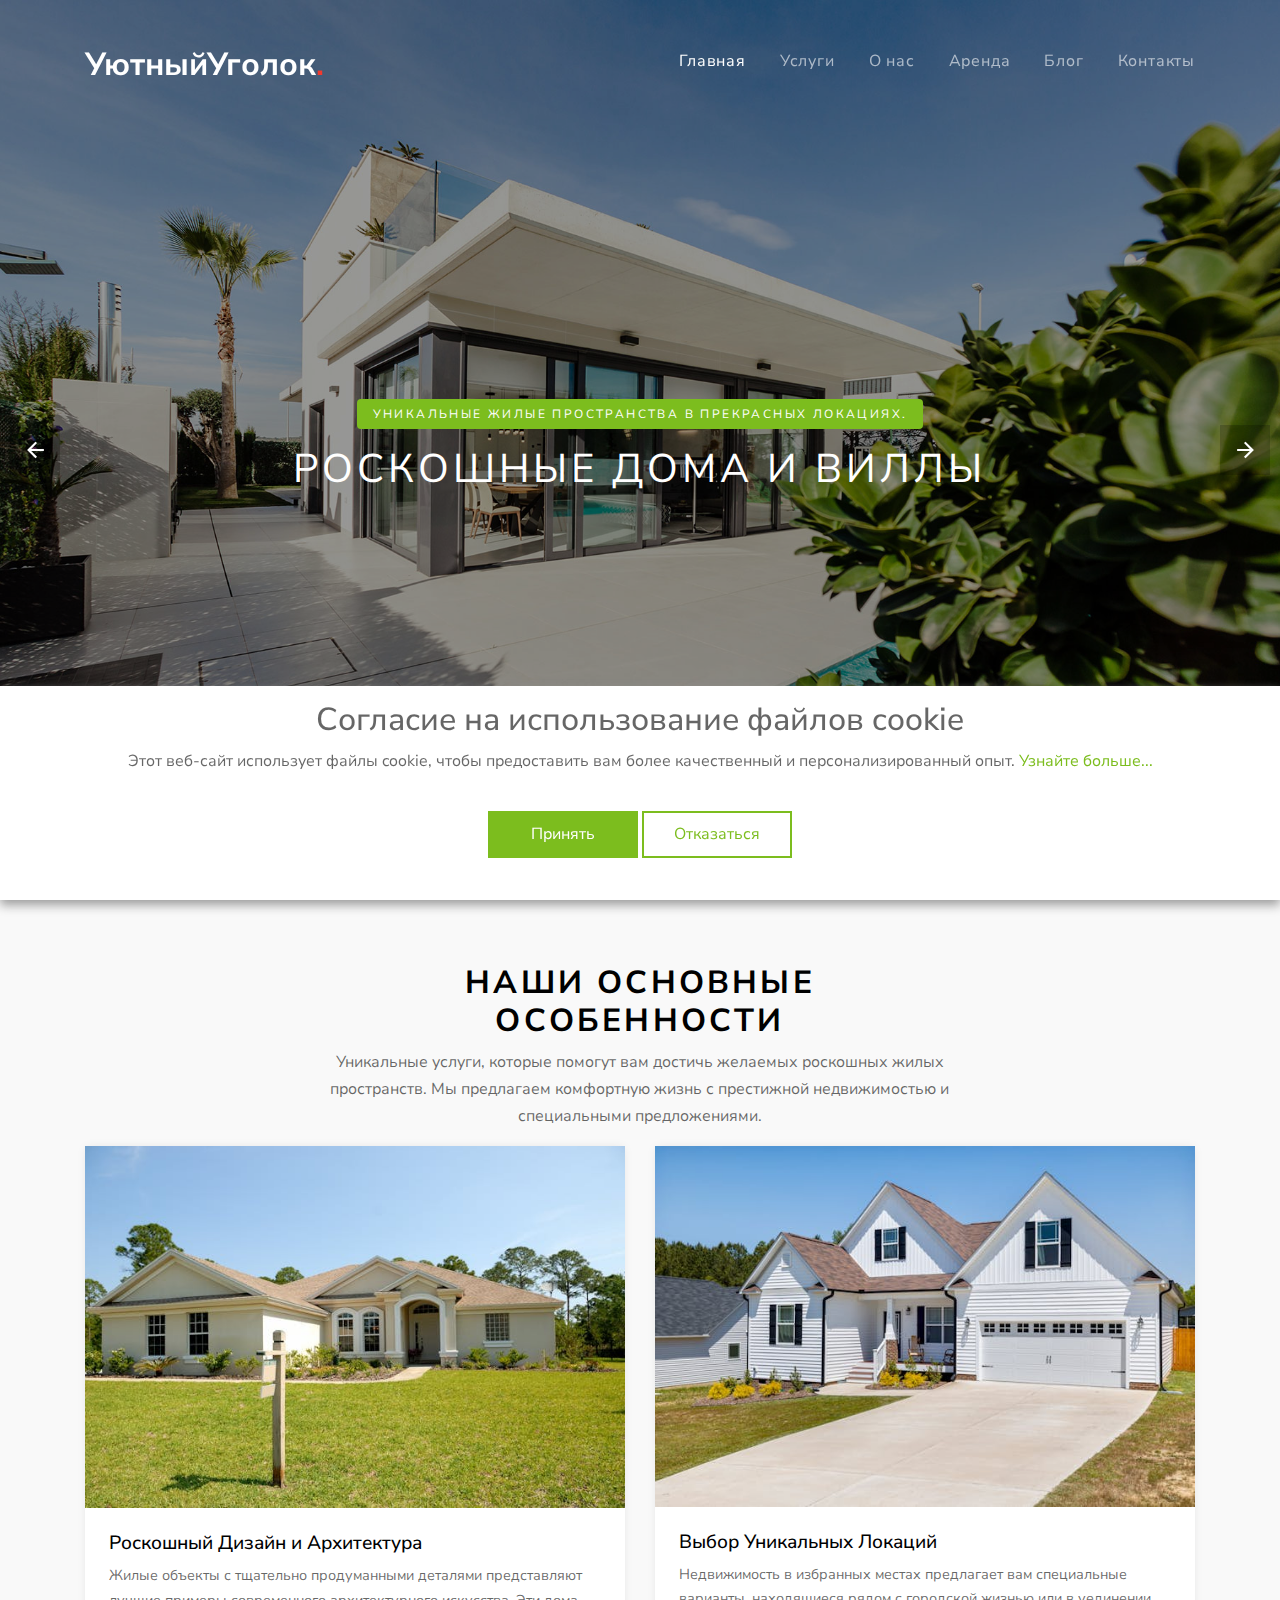
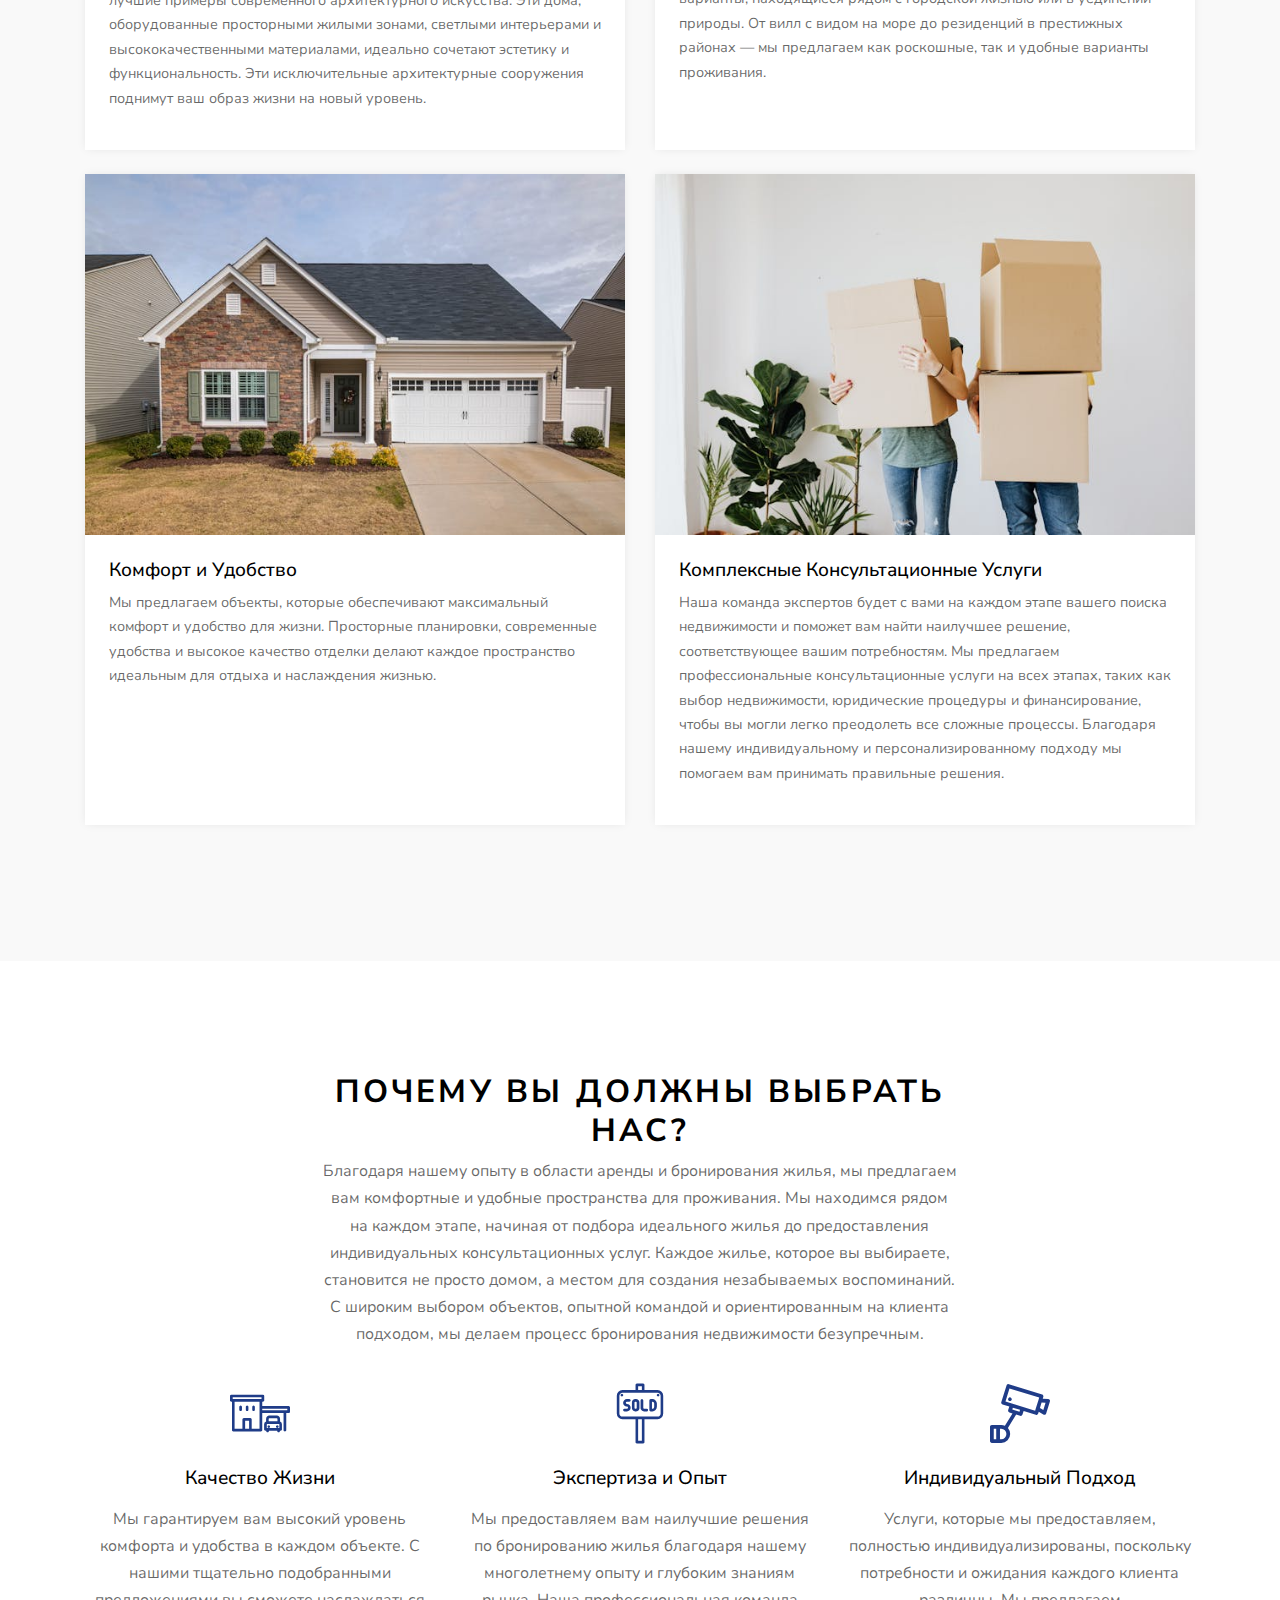
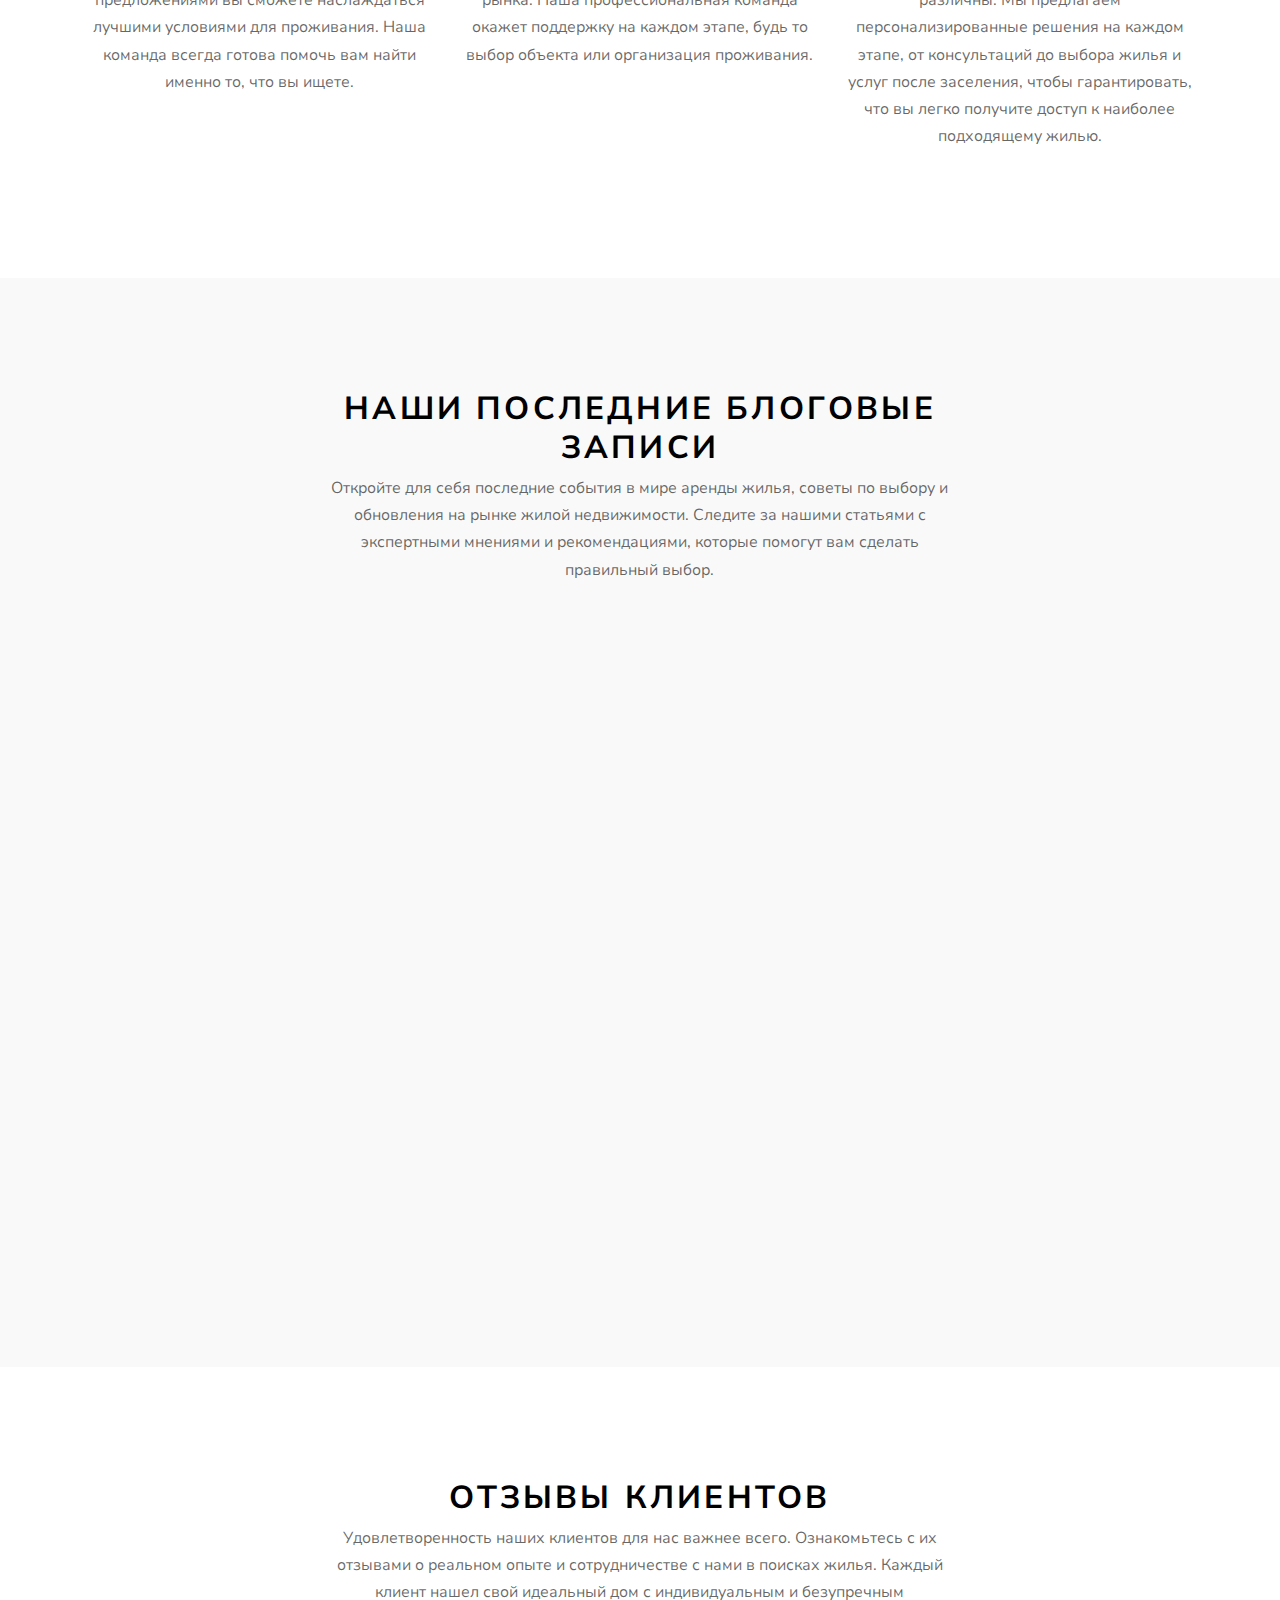
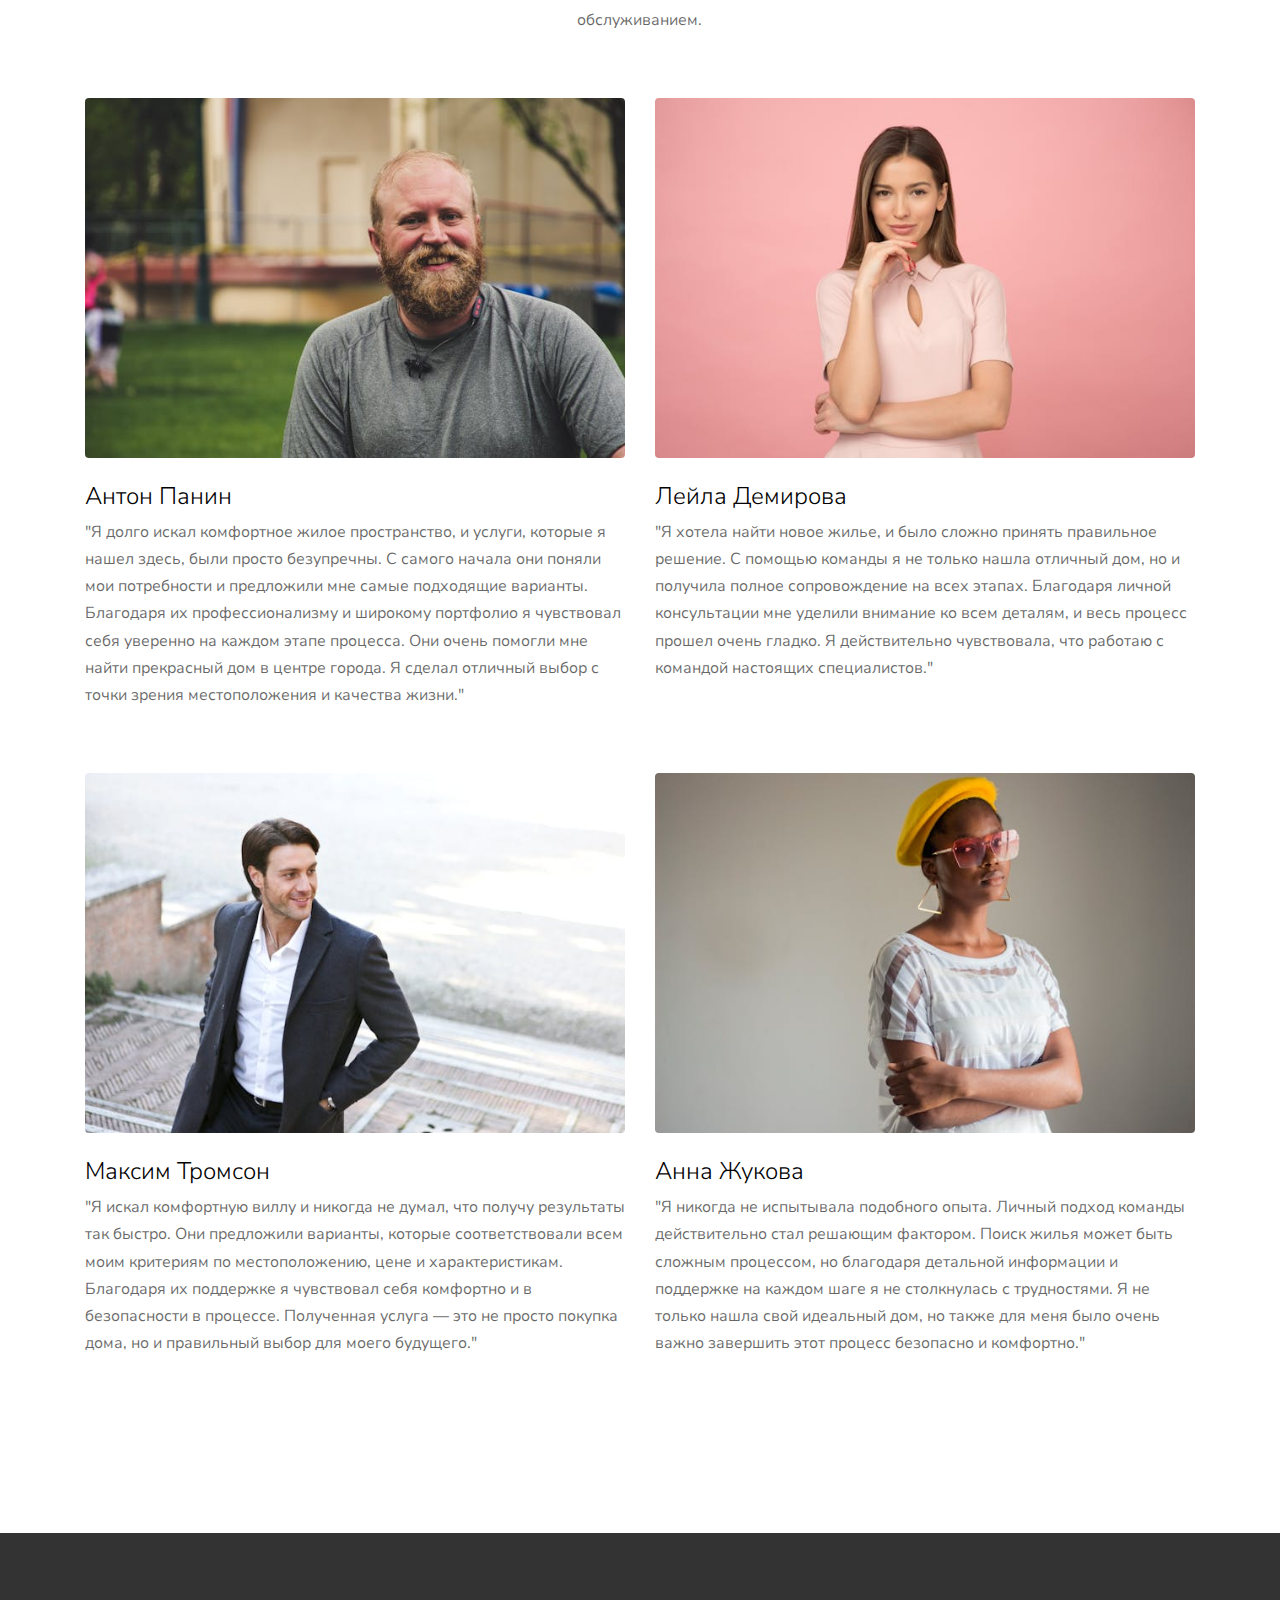
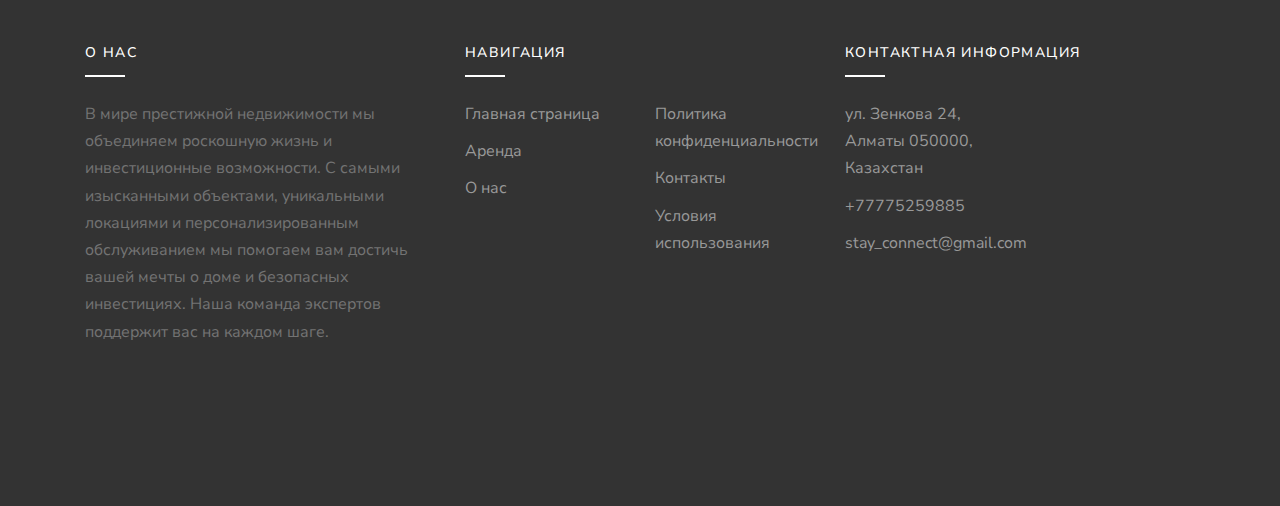
==== commit f03e39a2: "WIP" ====
--- a/index.html
+++ b/index.html
@@ -684,20 +684,24 @@
         <div class="cookie-wrapper show">
             <div>
                 <i class="bx bx-cookie"></i>
-                <h2 style="text-align: center">Çerez İzni</h2>
+                <h2 style="text-align: center">
+                    Согласие на использование файлов cookie
+                </h2>
             </div>
 
             <div class="data">
                 <p>
-                    Bu web sitesi, size daha üstün ve daha ilgili bir tarayıcı
-                    deneyimi sağlamak için çerezler kullanmaktadır.
-                    <a href="terms-of-use.html">Daha fazla bilgi edinin...</a>
+                    Этот веб-сайт использует файлы cookie, чтобы предоставить
+                    вам более качественный и персонализированный опыт.
+                    <a href="terms-of-use.html">Узнайте больше...</a>
                 </p>
             </div>
 
             <div class="buttons">
-                <button class="cookie-button" id="acceptBtn">Kabul Et</button>
-                <button class="cookie-button" id="declineBtn">Reddet</button>
+                <button class="cookie-button" id="acceptBtn">Принять</button>
+                <button class="cookie-button" id="declineBtn">
+                    Отказаться
+                </button>
             </div>
         </div>
         <!-- End Cookie banner -->
